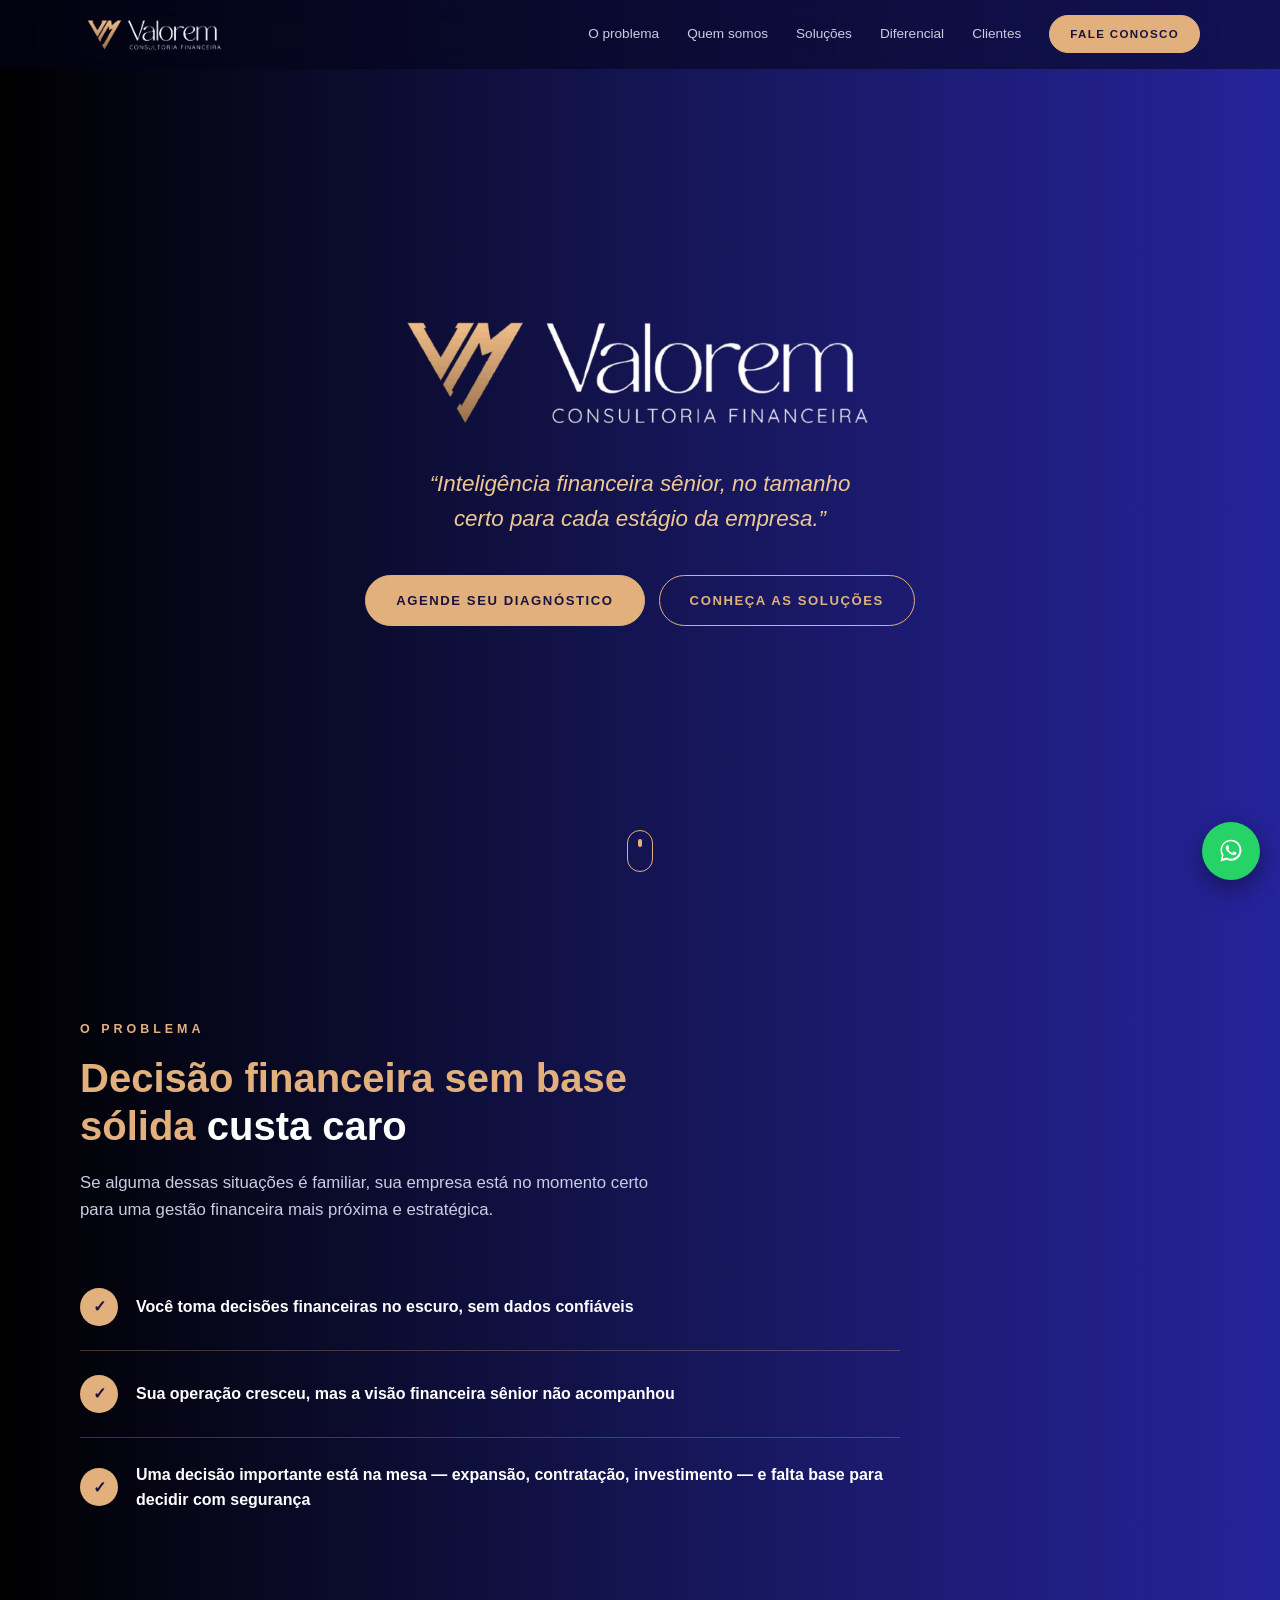
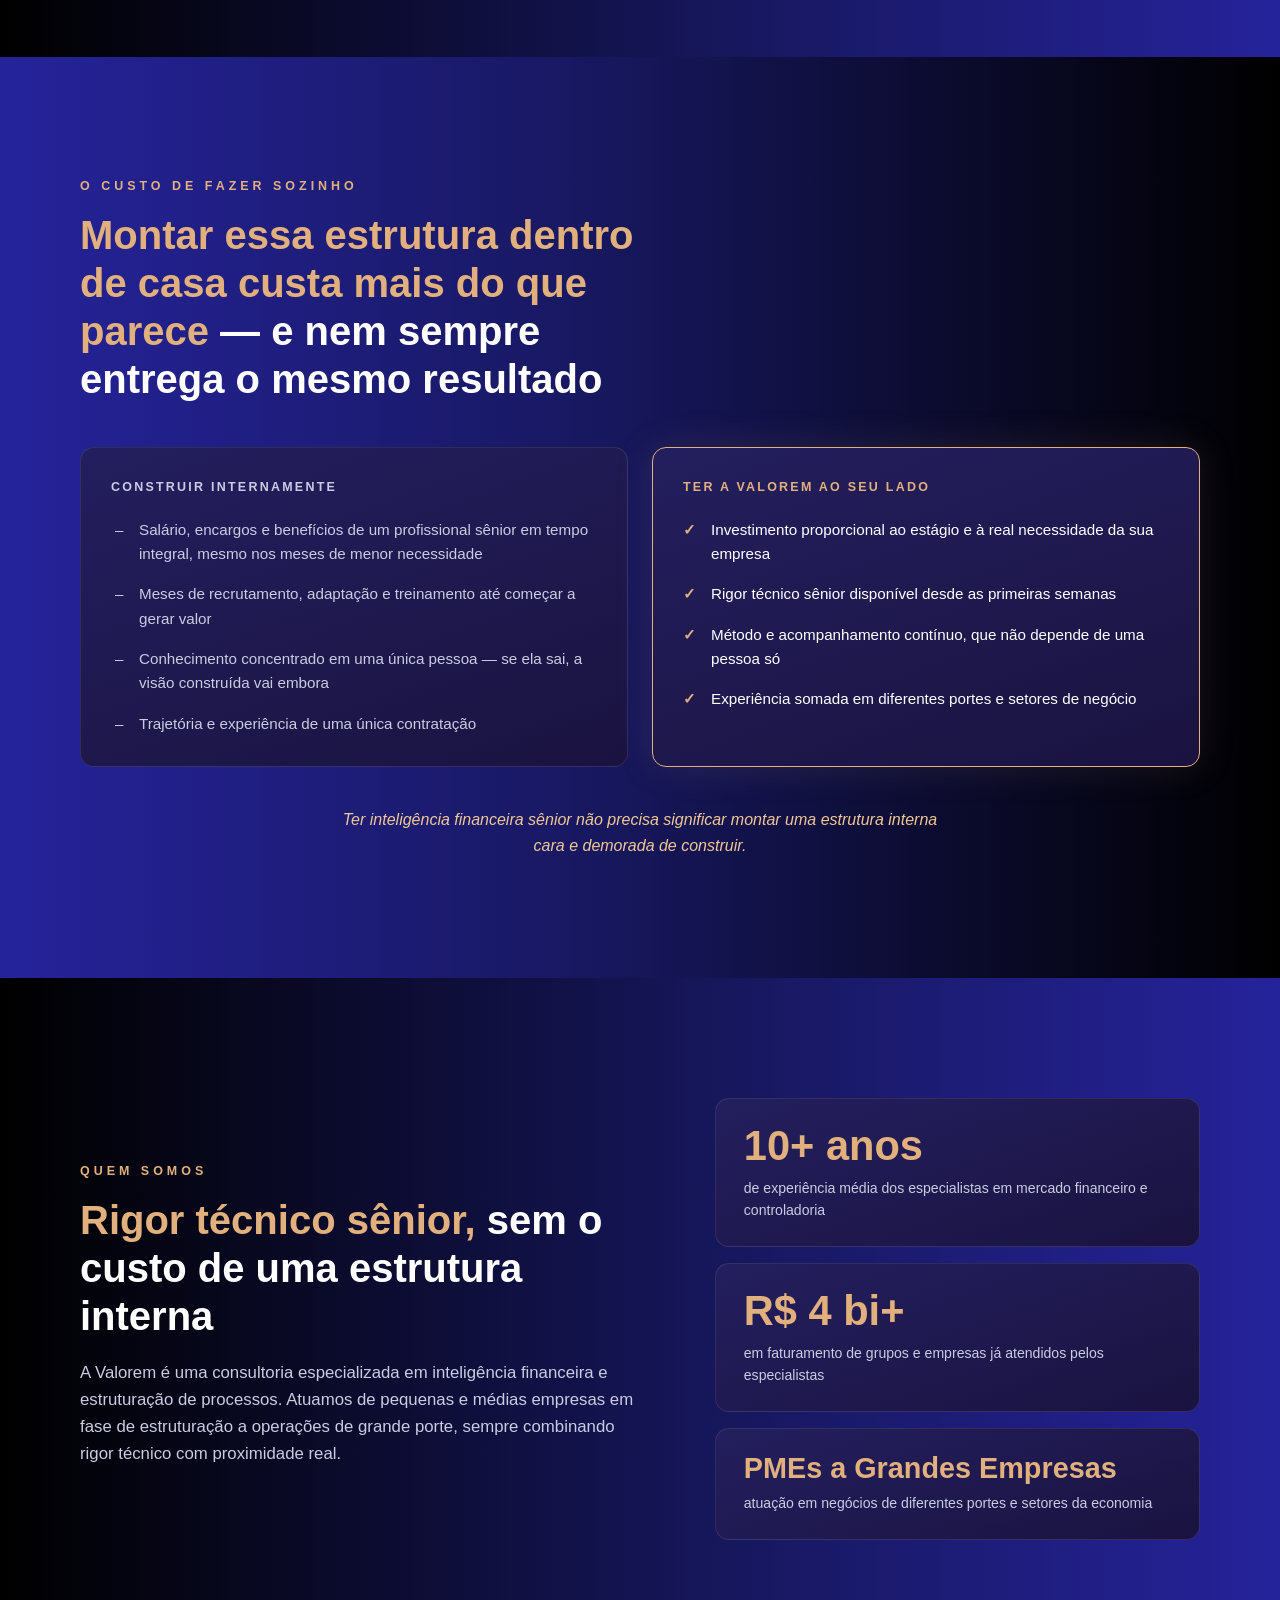
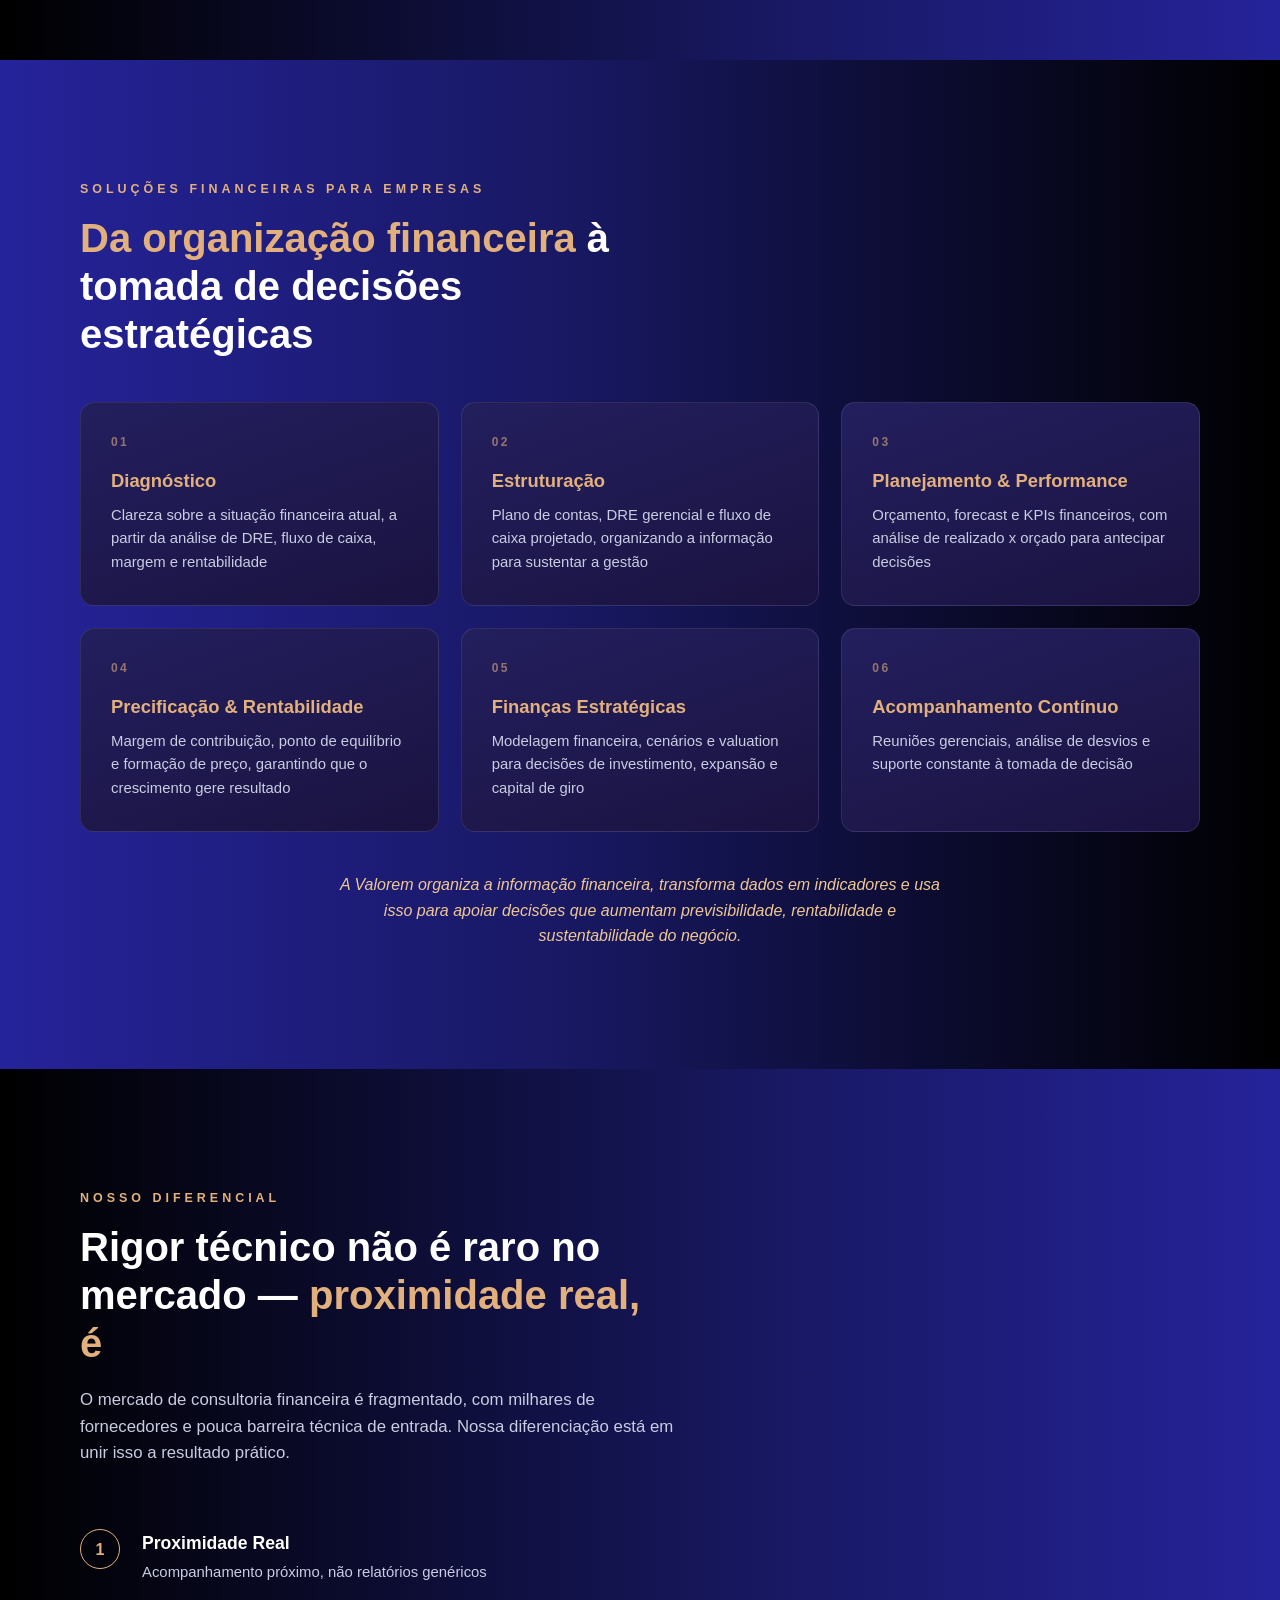
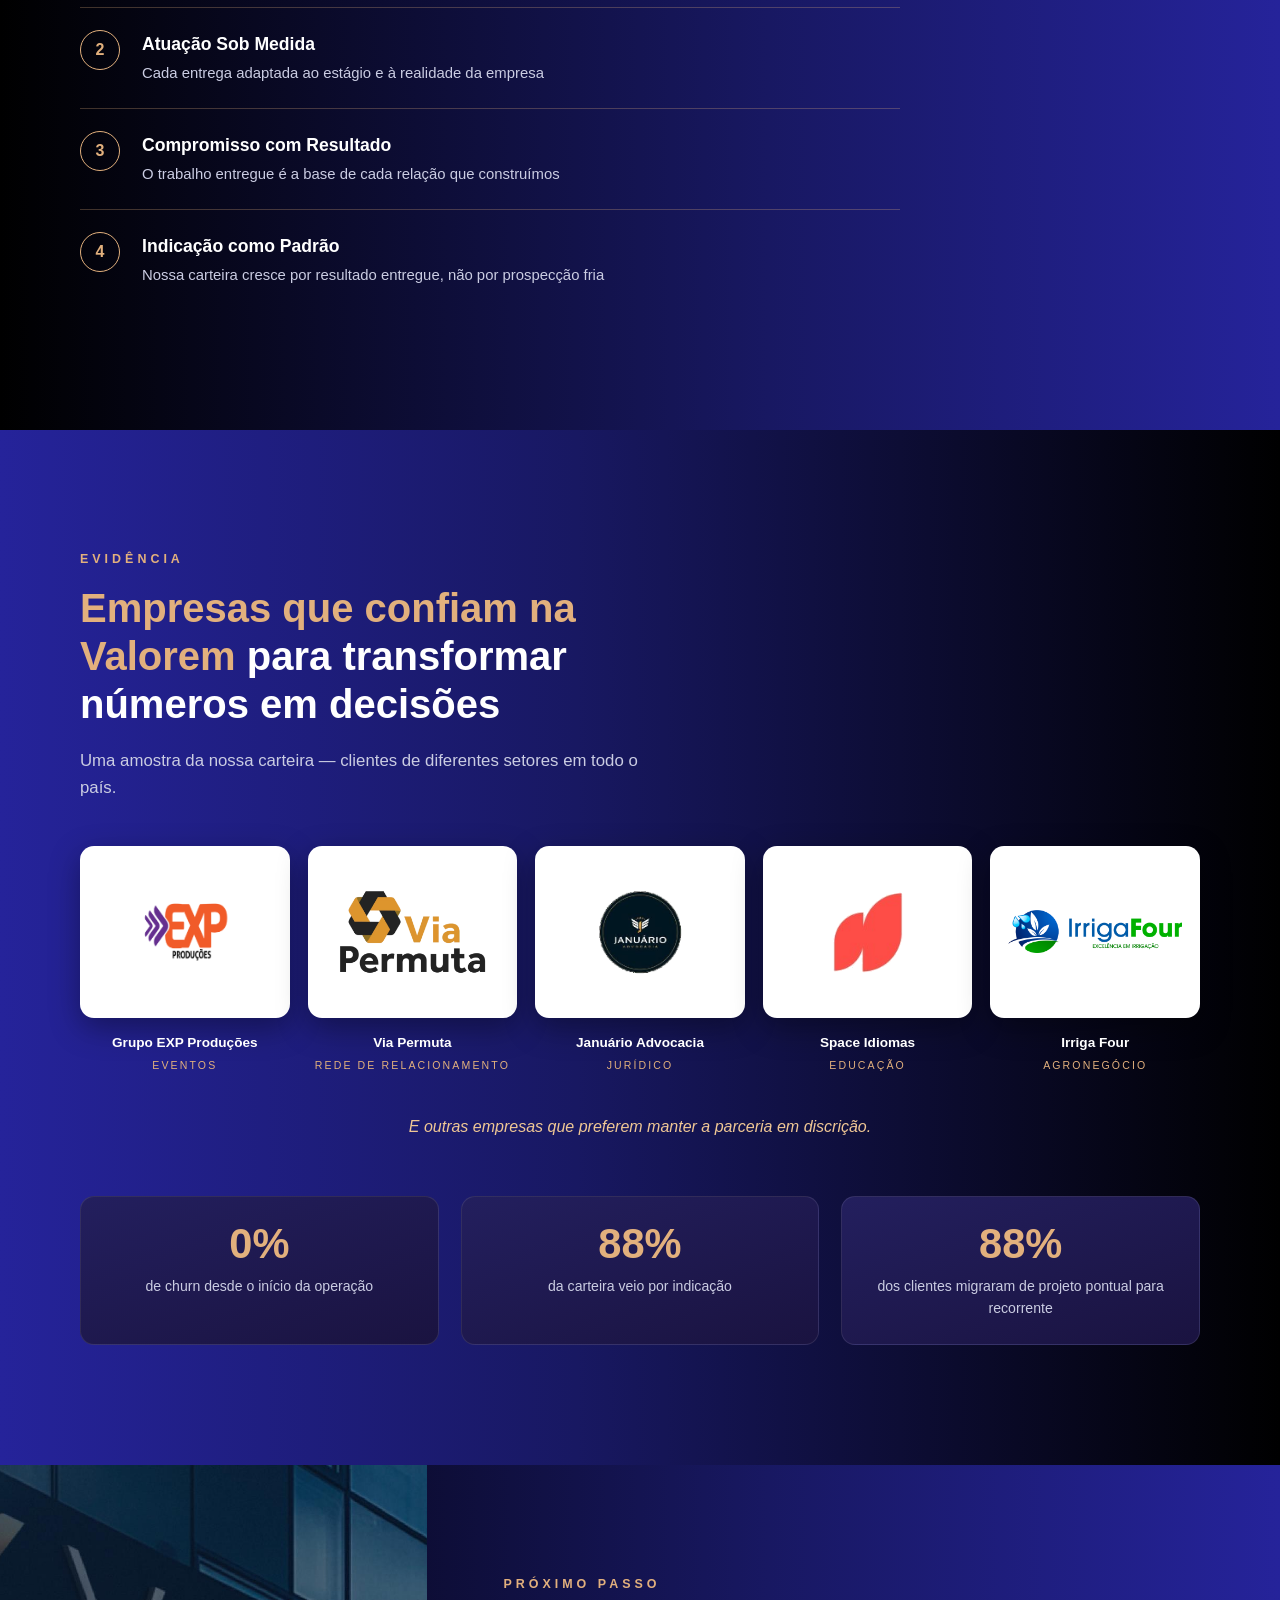
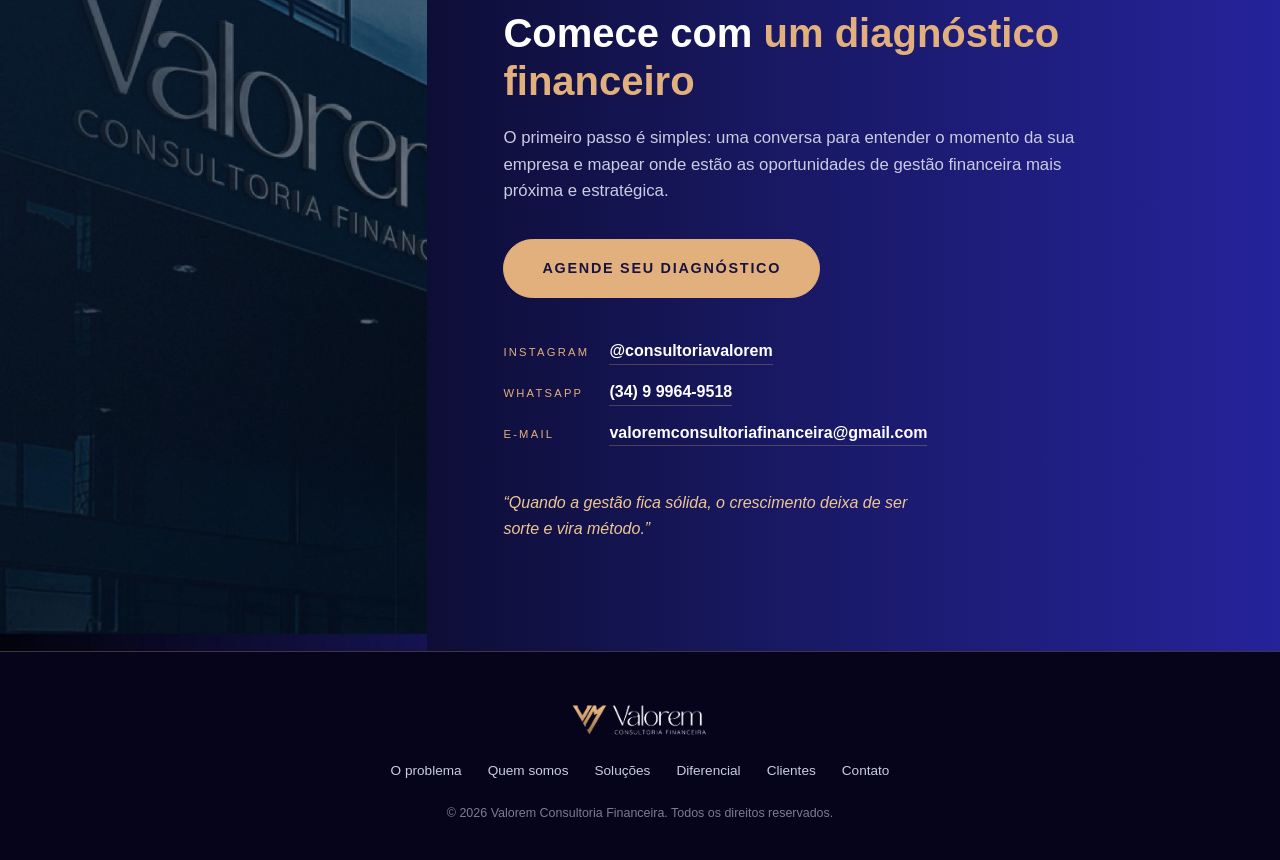
==== index.html @ 628bce03 "Add files via upload" ====
<!DOCTYPE html>
<html lang="pt-BR">
<head>
  <meta charset="UTF-8">
  <meta name="viewport" content="width=device-width, initial-scale=1">
  <title>Valorem Consultoria Financeira</title>
  <meta name="description" content="Inteligência financeira sênior, no tamanho certo para cada estágio da empresa. Consultoria financeira para pequenas, médias e grandes empresas.">
  <meta name="theme-color" content="#0b0a2e">
  <meta property="og:title" content="Valorem Consultoria Financeira">
  <meta property="og:description" content="Inteligência financeira sênior, no tamanho certo para cada estágio da empresa.">
  <meta property="og:type" content="website">
  <link rel="icon" type="image/png" href="img/simbolo-vm.png">
  <link rel="stylesheet" href="css/style.css">
</head>
<body>

<!-- ============ CABEÇALHO ============ -->
<header class="header" id="topo">
  <div class="container header__inner">
    <a href="#topo" class="header__logo" aria-label="Valorem Consultoria Financeira - início">
      <img src="img/logo-valorem.png" alt="Valorem Consultoria Financeira" width="160" height="41">
    </a>
    <nav class="nav" id="menu" aria-label="Menu principal">
      <a href="#problema">O problema</a>
      <a href="#quem-somos">Quem somos</a>
      <a href="#solucoes">Soluções</a>
      <a href="#diferencial">Diferencial</a>
      <a href="#clientes">Clientes</a>
      <a href="#contato" class="nav__cta btn btn--small" data-whatsapp>Fale conosco</a>
    </nav>
    <button class="menu-toggle" id="menu-toggle" aria-label="Abrir menu" aria-expanded="false" aria-controls="menu">
      <span></span><span></span><span></span>
    </button>
  </div>
</header>

<main>

<!-- ============ 1. HERO ============ -->
<section class="hero">
  <div class="container hero__inner">
    <img class="hero__logo reveal" src="img/logo-valorem.png" alt="Valorem Consultoria Financeira" width="520" height="132">
    <p class="hero__quote reveal">“Inteligência financeira sênior, no tamanho certo para cada estágio da empresa.”</p>
    <div class="hero__actions reveal">
      <a href="#contato" class="btn" data-whatsapp>Agende seu diagnóstico</a>
      <a href="#solucoes" class="btn btn--ghost">Conheça as soluções</a>
    </div>
  </div>
  <a href="#problema" class="hero__scroll" aria-label="Rolar para baixo"><span></span></a>
</section>

<!-- ============ 2. O PROBLEMA ============ -->
<section class="section" id="problema">
  <div class="container">
    <p class="eyebrow reveal">O problema</p>
    <h2 class="reveal"><em>Decisão financeira sem base sólida</em> custa caro</h2>
    <p class="lead reveal">Se alguma dessas situações é familiar, sua empresa está no momento certo para uma gestão financeira mais próxima e estratégica.</p>

    <ul class="checklist">
      <li class="reveal"><span class="check" aria-hidden="true">✓</span><strong>Você toma decisões financeiras no escuro, sem dados confiáveis</strong></li>
      <li class="reveal"><span class="check" aria-hidden="true">✓</span><strong>Sua operação cresceu, mas a visão financeira sênior não acompanhou</strong></li>
      <li class="reveal"><span class="check" aria-hidden="true">✓</span><strong>Uma decisão importante está na mesa — expansão, contratação, investimento — e falta base para decidir com segurança</strong></li>
    </ul>
  </div>
</section>

<!-- ============ 3. O CUSTO DE FAZER SOZINHO ============ -->
<section class="section section--alt" id="custo">
  <div class="container">
    <p class="eyebrow reveal">O custo de fazer sozinho</p>
    <h2 class="reveal"><em>Montar essa estrutura dentro de casa custa mais do que parece</em> — e nem sempre entrega o mesmo resultado</h2>

    <div class="compare">
      <article class="card reveal">
        <h3 class="card__label">Construir internamente</h3>
        <ul class="list list--dash">
          <li>Salário, encargos e benefícios de um profissional sênior em tempo integral, mesmo nos meses de menor necessidade</li>
          <li>Meses de recrutamento, adaptação e treinamento até começar a gerar valor</li>
          <li>Conhecimento concentrado em uma única pessoa — se ela sai, a visão construída vai embora</li>
          <li>Trajetória e experiência de uma única contratação</li>
        </ul>
      </article>
      <article class="card card--highlight reveal">
        <h3 class="card__label card__label--gold">Ter a Valorem ao seu lado</h3>
        <ul class="list list--check">
          <li>Investimento proporcional ao estágio e à real necessidade da sua empresa</li>
          <li>Rigor técnico sênior disponível desde as primeiras semanas</li>
          <li>Método e acompanhamento contínuo, que não depende de uma pessoa só</li>
          <li>Experiência somada em diferentes portes e setores de negócio</li>
        </ul>
      </article>
    </div>
    <p class="closing reveal">Ter inteligência financeira sênior não precisa significar montar uma estrutura interna cara e demorada de construir.</p>
  </div>
</section>

<!-- ============ 4. QUEM SOMOS ============ -->
<section class="section" id="quem-somos">
  <div class="container about">
    <div class="about__text">
      <p class="eyebrow reveal">Quem somos</p>
      <h2 class="reveal"><em>Rigor técnico sênior,</em> sem o custo de uma estrutura interna</h2>
      <p class="lead reveal">A Valorem é uma consultoria especializada em inteligência financeira e estruturação de processos. Atuamos de pequenas e médias empresas em fase de estruturação a operações de grande porte, sempre combinando rigor técnico com proximidade real.</p>
    </div>
    <div class="about__stats">
      <div class="stat reveal">
        <span class="stat__value"><span data-count="10" data-suffix="+ anos">10+ anos</span></span>
        <p>de experiência média dos especialistas em mercado financeiro e controladoria</p>
      </div>
      <div class="stat reveal">
        <span class="stat__value"><span data-count="4" data-prefix="R$ " data-suffix=" bi+">R$ 4 bi+</span></span>
        <p>em faturamento de grupos e empresas já atendidos pelos especialistas</p>
      </div>
      <div class="stat reveal">
        <span class="stat__value stat__value--text">PMEs a Grandes Empresas</span>
        <p>atuação em negócios de diferentes portes e setores da economia</p>
      </div>
    </div>
  </div>
</section>

<!-- ============ 5. SOLUÇÕES ============ -->
<section class="section section--alt" id="solucoes">
  <div class="container">
    <p class="eyebrow reveal">Soluções financeiras para empresas</p>
    <h2 class="reveal"><em>Da organização financeira</em> à tomada de decisões estratégicas</h2>

    <div class="grid grid--3">
      <article class="card card--service reveal">
        <span class="card__num">01</span>
        <h3>Diagnóstico</h3>
        <p>Clareza sobre a situação financeira atual, a partir da análise de DRE, fluxo de caixa, margem e rentabilidade</p>
      </article>
      <article class="card card--service reveal">
        <span class="card__num">02</span>
        <h3>Estruturação</h3>
        <p>Plano de contas, DRE gerencial e fluxo de caixa projetado, organizando a informação para sustentar a gestão</p>
      </article>
      <article class="card card--service reveal">
        <span class="card__num">03</span>
        <h3>Planejamento &amp; Performance</h3>
        <p>Orçamento, forecast e KPIs financeiros, com análise de realizado x orçado para antecipar decisões</p>
      </article>
      <article class="card card--service reveal">
        <span class="card__num">04</span>
        <h3>Precificação &amp; Rentabilidade</h3>
        <p>Margem de contribuição, ponto de equilíbrio e formação de preço, garantindo que o crescimento gere resultado</p>
      </article>
      <article class="card card--service reveal">
        <span class="card__num">05</span>
        <h3>Finanças Estratégicas</h3>
        <p>Modelagem financeira, cenários e valuation para decisões de investimento, expansão e capital de giro</p>
      </article>
      <article class="card card--service reveal">
        <span class="card__num">06</span>
        <h3>Acompanhamento Contínuo</h3>
        <p>Reuniões gerenciais, análise de desvios e suporte constante à tomada de decisão</p>
      </article>
    </div>
    <p class="closing reveal">A Valorem organiza a informação financeira, transforma dados em indicadores e usa isso para apoiar decisões que aumentam previsibilidade, rentabilidade e sustentabilidade do negócio.</p>
  </div>
</section>

<!-- ============ 6. DIFERENCIAL ============ -->
<section class="section" id="diferencial">
  <div class="container">
    <p class="eyebrow reveal">Nosso diferencial</p>
    <h2 class="reveal">Rigor técnico não é raro no mercado — <em>proximidade real, é</em></h2>
    <p class="lead reveal">O mercado de consultoria financeira é fragmentado, com milhares de fornecedores e pouca barreira técnica de entrada. Nossa diferenciação está em unir isso a resultado prático.</p>

    <ol class="steps">
      <li class="reveal"><span class="steps__n">1</span><div><h3>Proximidade Real</h3><p>Acompanhamento próximo, não relatórios genéricos</p></div></li>
      <li class="reveal"><span class="steps__n">2</span><div><h3>Atuação Sob Medida</h3><p>Cada entrega adaptada ao estágio e à realidade da empresa</p></div></li>
      <li class="reveal"><span class="steps__n">3</span><div><h3>Compromisso com Resultado</h3><p>O trabalho entregue é a base de cada relação que construímos</p></div></li>
      <li class="reveal"><span class="steps__n">4</span><div><h3>Indicação como Padrão</h3><p>Nossa carteira cresce por resultado entregue, não por prospecção fria</p></div></li>
    </ol>
  </div>
</section>

<!-- ============ 7. EVIDÊNCIA / CLIENTES ============ -->
<section class="section section--alt" id="clientes">
  <div class="container">
    <p class="eyebrow reveal">Evidência</p>
    <h2 class="reveal"><em>Empresas que confiam na Valorem</em> para transformar números em decisões</h2>
    <p class="lead reveal">Uma amostra da nossa carteira — clientes de diferentes setores em todo o país.</p>

    <div class="clients">
      <figure class="client reveal">
        <div class="client__logo"><img src="img/cliente-exp.png" alt="Logo Grupo EXP Produções"></div>
        <figcaption><strong>Grupo EXP Produções</strong><span>Eventos</span></figcaption>
      </figure>
      <figure class="client reveal">
        <div class="client__logo"><img src="img/cliente-viapermuta.png" alt="Logo Via Permuta"></div>
        <figcaption><strong>Via Permuta</strong><span>Rede de relacionamento</span></figcaption>
      </figure>
      <figure class="client reveal">
        <div class="client__logo"><img src="img/cliente-januario.png" alt="Logo Januário Advocacia"></div>
        <figcaption><strong>Januário Advocacia</strong><span>Jurídico</span></figcaption>
      </figure>
      <figure class="client reveal">
        <div class="client__logo"><img src="img/cliente-space.png" alt="Logo Space Idiomas"></div>
        <figcaption><strong>Space Idiomas</strong><span>Educação</span></figcaption>
      </figure>
      <figure class="client reveal">
        <div class="client__logo"><img src="img/cliente-irrigafour.png" alt="Logo Irriga Four"></div>
        <figcaption><strong>Irriga Four</strong><span>Agronegócio</span></figcaption>
      </figure>
    </div>
    <p class="closing reveal">E outras empresas que preferem manter a parceria em discrição.</p>

    <div class="grid grid--3 numbers">
      <div class="stat stat--center reveal">
        <span class="stat__value"><span data-count="0" data-suffix="%">0%</span></span>
        <p>de churn desde o início da operação</p>
      </div>
      <div class="stat stat--center reveal">
        <span class="stat__value"><span data-count="100" data-suffix="%">100%</span></span>
        <p>da carteira veio por indicação</p>
      </div>
      <div class="stat stat--center reveal">
        <span class="stat__value"><span data-count="100" data-suffix="%">100%</span></span>
        <p>dos clientes migraram de projeto pontual para recorrente</p>
      </div>
    </div>
  </div>
</section>

<!-- ============ 8. PRÓXIMO PASSO / CONTATO ============ -->
<section class="cta" id="contato">
  <div class="cta__photo" role="img" aria-label="Fachada com o letreiro da Valorem Consultoria Financeira"></div>
  <div class="cta__content">
    <p class="eyebrow reveal">Próximo passo</p>
    <h2 class="reveal">Comece com <em>um diagnóstico financeiro</em></h2>
    <p class="lead reveal">O primeiro passo é simples: uma conversa para entender o momento da sua empresa e mapear onde estão as oportunidades de gestão financeira mais próxima e estratégica.</p>
    <a href="#" class="btn btn--big reveal" data-whatsapp>Agende seu diagnóstico</a>

    <ul class="contact reveal">
      <li><span>Instagram</span><a href="https://instagram.com/consultoriavalorem" target="_blank" rel="noopener">@consultoriavalorem</a></li>
      <li><span>WhatsApp</span><a href="#" data-whatsapp>(34) 9 9964-9518</a></li>
      <li><span>E-mail</span><a href="mailto:valoremconsultoriafinanceira@gmail.com">valoremconsultoriafinanceira@gmail.com</a></li>
    </ul>
    <blockquote class="cta__quote reveal">“Quando a gestão fica sólida, o crescimento deixa de ser sorte e vira método.”</blockquote>
  </div>
</section>

</main>

<!-- ============ RODAPÉ ============ -->
<footer class="footer">
  <div class="container footer__inner">
    <img src="img/logo-valorem.png" alt="Valorem Consultoria Financeira" width="150" height="38">
    <nav class="footer__nav" aria-label="Rodapé">
      <a href="#problema">O problema</a>
      <a href="#quem-somos">Quem somos</a>
      <a href="#solucoes">Soluções</a>
      <a href="#diferencial">Diferencial</a>
      <a href="#clientes">Clientes</a>
      <a href="#contato">Contato</a>
    </nav>
    <p class="footer__copy">© <span id="ano">2026</span> Valorem Consultoria Financeira. Todos os direitos reservados.</p>
  </div>
</footer>

<!-- Botão flutuante do WhatsApp -->
<a href="#" class="whats" data-whatsapp aria-label="Falar pelo WhatsApp">
  <svg viewBox="0 0 32 32" width="28" height="28" aria-hidden="true"><path fill="currentColor" d="M16.04 3C9.4 3 4 8.4 4 15.03c0 2.12.56 4.19 1.62 6.01L4 28l7.1-1.86a12 12 0 0 0 4.94 1.06h.01C22.68 27.2 28 21.8 28 15.17 28 8.4 22.68 3 16.04 3Zm0 21.95h-.01a9.9 9.9 0 0 1-5.04-1.38l-.36-.21-4.21 1.1 1.12-4.1-.24-.38a9.9 9.9 0 0 1-1.52-5.25c0-5.47 4.46-9.92 9.95-9.92 5.48 0 9.94 4.45 9.94 9.92 0 5.47-4.46 9.92-9.93 9.92Zm5.44-7.43c-.3-.15-1.76-.87-2.03-.97-.27-.1-.47-.15-.67.15-.2.3-.77.97-.94 1.17-.17.2-.35.22-.65.07-.3-.15-1.26-.46-2.4-1.48-.89-.79-1.49-1.76-1.66-2.06-.17-.3-.02-.46.13-.6.13-.14.3-.35.45-.52.15-.18.2-.3.3-.5.1-.2.05-.37-.02-.52-.08-.15-.67-1.62-.92-2.22-.24-.58-.49-.5-.67-.51h-.57c-.2 0-.52.07-.8.37-.27.3-1.04 1.02-1.04 2.48s1.07 2.88 1.22 3.08c.15.2 2.1 3.2 5.08 4.49.71.3 1.26.49 1.7.63.71.23 1.36.2 1.87.12.57-.08 1.76-.72 2-1.41.25-.7.25-1.29.17-1.41-.07-.13-.27-.2-.57-.35Z"/></svg>
</a>

<script src="js/script.js"></script>
</body>
</html>
---- css/style.css ----
/* ==========================================================
   VALOREM CONSULTORIA FINANCEIRA
   Estilo extraído da apresentação comercial
   ========================================================== */

/* 1) VARIÁVEIS: para mudar cores e fontes, edite só aqui */
:root {
  --gold: #e2b07d;
  --gold-light: #efc795;
  --text: #ffffff;
  --muted: #cacce2;
  --card: #231f5e;
  --card-dark: #1a1340;
  --line: rgba(226, 176, 125, 0.28);
  --bg-black: #000000;
  --bg-mid: #181862;
  --bg-blue: #302dc2;
  --font: Arial, "Helvetica Neue", Helvetica, sans-serif;
  --radius: 14px;
  --max: 1120px;
}

/* 2) BASE */
*, *::before, *::after { box-sizing: border-box; }
html { scroll-behavior: smooth; scroll-padding-top: 76px; }
body {
  margin: 0;
  font-family: var(--font);
  color: var(--text);
  background: #05041a;
  line-height: 1.6;
  -webkit-font-smoothing: antialiased;
}
img { max-width: 100%; height: auto; display: block; }
a { color: inherit; }
.container { width: min(var(--max), 100% - 40px); margin-inline: auto; }

/* 3) TIPOGRAFIA */
h2 {
  font-size: clamp(1.7rem, 3.4vw, 2.5rem);
  line-height: 1.2;
  margin: 0 0 20px;
  font-weight: 700;
  max-width: 26ch;
}
h2 em { font-style: normal; color: var(--gold); }
h3 { margin: 0 0 8px; font-size: 1.1rem; }
.eyebrow {
  margin: 0 0 14px;
  color: var(--gold);
  font-size: 0.78rem;
  font-weight: 700;
  letter-spacing: 0.32em;
  text-transform: uppercase;
}
.lead { color: var(--muted); font-size: 1.05rem; max-width: 64ch; margin: 0 0 8px; }
.closing {
  margin: 40px auto 0;
  max-width: 70ch;
  text-align: center;
  font-style: italic;
  color: var(--gold-light);
}

/* 4) BOTÕES */
.btn {
  display: inline-block;
  padding: 14px 30px;
  border-radius: 999px;
  background: var(--gold);
  color: #1a1340;
  font-weight: 700;
  font-size: 0.82rem;
  letter-spacing: 0.12em;
  text-transform: uppercase;
  text-decoration: none;
  border: 1.5px solid var(--gold);
  transition: transform 0.2s, background 0.2s, box-shadow 0.2s;
}
.btn:hover { background: var(--gold-light); transform: translateY(-2px); box-shadow: 0 10px 28px rgba(226, 176, 125, 0.28); }
.btn--ghost { background: transparent; color: var(--gold); }
.btn--ghost:hover { background: rgba(226, 176, 125, 0.12); box-shadow: none; }
.btn--small { padding: 9px 20px; font-size: 0.72rem; }
.btn--big { padding: 17px 38px; font-size: 0.9rem; }

/* 5) CABEÇALHO */
.header {
  position: fixed; inset: 0 0 auto 0; z-index: 50;
  background: rgba(5, 4, 26, 0.55);
  backdrop-filter: blur(12px);
  -webkit-backdrop-filter: blur(12px);
  border-bottom: 1px solid transparent;
  transition: background 0.3s, border-color 0.3s;
}
.header.is-scrolled { background: rgba(5, 4, 26, 0.92); border-color: var(--line); }
.header__inner { display: flex; align-items: center; justify-content: space-between; height: 68px; }
.header__logo img { height: 38px; width: auto; }
.nav { display: flex; align-items: center; gap: 28px; }
.nav a:not(.btn) { text-decoration: none; font-size: 0.85rem; color: var(--muted); transition: color 0.2s; }
.nav a:not(.btn):hover { color: var(--gold); }

.menu-toggle { display: none; background: none; border: 0; width: 44px; height: 44px; cursor: pointer; padding: 10px; }
.menu-toggle span { display: block; height: 2px; background: var(--gold); margin: 6px 0; transition: transform 0.3s, opacity 0.3s; }
.menu-toggle[aria-expanded="true"] span:nth-child(1) { transform: translateY(8px) rotate(45deg); }
.menu-toggle[aria-expanded="true"] span:nth-child(2) { opacity: 0; }
.menu-toggle[aria-expanded="true"] span:nth-child(3) { transform: translateY(-8px) rotate(-45deg); }

/* 6) SEÇÕES (fundo em degradê igual ao dos slides) */
.section {
  padding: clamp(72px, 10vw, 120px) 0;
  background: linear-gradient(90deg, var(--bg-black) 0%, var(--bg-mid) 60%, #25239a 100%);
}
.section--alt {
  background: linear-gradient(270deg, var(--bg-black) 0%, var(--bg-mid) 55%, #25239a 100%);
}

/* HERO */
.hero {
  position: relative;
  min-height: 100svh;
  display: grid;
  place-items: center;
  text-align: center;
  padding: 110px 0 80px;
  background: linear-gradient(90deg, var(--bg-black) 0%, var(--bg-mid) 60%, #25239a 100%);
}
.hero__inner { display: flex; flex-direction: column; align-items: center; gap: 30px; }
.hero__logo { width: min(520px, 82vw); height: auto; }
.hero__quote {
  margin: 0;
  max-width: 34ch;
  font-style: italic;
  color: var(--gold-light);
  font-size: clamp(1.05rem, 2.2vw, 1.4rem);
}
.hero__actions { display: flex; flex-wrap: wrap; gap: 14px; justify-content: center; margin-top: 8px; }
.hero__scroll {
  position: absolute; left: 50%; bottom: 28px; transform: translateX(-50%);
  width: 26px; height: 42px; border: 1.5px solid var(--gold); border-radius: 14px;
}
.hero__scroll span {
  position: absolute; left: 50%; top: 8px; width: 4px; height: 8px; margin-left: -2px;
  background: var(--gold); border-radius: 2px; animation: scroll 1.8s infinite;
}
@keyframes scroll { 0% { opacity: 1; transform: translateY(0); } 100% { opacity: 0; transform: translateY(14px); } }

/* LISTA DE PROBLEMAS */
.checklist { list-style: none; padding: 0; margin: 40px 0 0; max-width: 820px; }
.checklist li {
  display: flex; align-items: center; gap: 18px;
  padding: 24px 0;
  border-bottom: 1px solid var(--line);
}
.checklist li:last-child { border-bottom: 0; }
.check {
  flex: none; width: 38px; height: 38px; border-radius: 50%;
  display: grid; place-items: center;
  background: var(--gold); color: #1a1340; font-weight: 700;
}

/* CARTÕES */
.card {
  background: linear-gradient(160deg, var(--card) 0%, var(--card-dark) 100%);
  border: 1px solid rgba(202, 204, 226, 0.12);
  border-radius: var(--radius);
  padding: 30px;
}
.card--highlight { border: 1.5px solid var(--gold); box-shadow: 0 0 40px rgba(226, 176, 125, 0.12); }
.card__label { font-size: 0.78rem; letter-spacing: 0.18em; text-transform: uppercase; color: var(--muted); margin-bottom: 20px; }
.card__label--gold { color: var(--gold); }
.compare { display: grid; grid-template-columns: 1fr 1fr; gap: 24px; margin-top: 44px; }
.list { list-style: none; margin: 0; padding: 0; display: grid; gap: 16px; font-size: 0.95rem; color: var(--muted); }
.list li { position: relative; padding-left: 28px; }
.list--dash li::before { content: "–"; position: absolute; left: 4px; color: var(--muted); }
.list--check { color: var(--text); }
.list--check li::before { content: "✓"; position: absolute; left: 0; color: var(--gold); font-weight: 700; }

/* QUEM SOMOS */
.about { display: grid; grid-template-columns: 1.15fr 1fr; gap: clamp(32px, 6vw, 80px); align-items: center; }
.about__stats { display: grid; gap: 16px; }
.stat {
  background: linear-gradient(160deg, var(--card) 0%, var(--card-dark) 100%);
  border: 1px solid rgba(202, 204, 226, 0.12);
  border-radius: var(--radius);
  padding: 24px 28px;
}
.stat__value { display: block; font-size: clamp(1.9rem, 4vw, 2.6rem); font-weight: 700; color: var(--gold); line-height: 1.1; }
.stat__value--text { font-size: clamp(1.4rem, 2.6vw, 1.8rem); }
.stat p { margin: 8px 0 0; font-size: 0.88rem; color: var(--muted); }
.stat--center { text-align: center; }

/* SOLUÇÕES */
.grid { display: grid; gap: 22px; }
.grid--3 { grid-template-columns: repeat(3, 1fr); }
.card--service { margin: 0; transition: transform 0.25s, border-color 0.25s; }
.card--service:hover { transform: translateY(-6px); border-color: var(--gold); }
.card--service h3 { color: var(--gold); font-size: 1.15rem; }
.card--service p { margin: 0; color: var(--muted); font-size: 0.93rem; }
.card__num { display: block; margin-bottom: 14px; font-size: 0.75rem; letter-spacing: 0.2em; color: rgba(226, 176, 125, 0.6); font-weight: 700; }
#solucoes .grid { margin-top: 44px; }

/* DIFERENCIAL */
.steps { list-style: none; padding: 0; margin: 40px 0 0; max-width: 820px; }
.steps li { display: flex; gap: 22px; padding: 22px 0; border-bottom: 1px solid var(--line); }
.steps li:last-child { border-bottom: 0; }
.steps__n {
  flex: none; width: 40px; height: 40px; border-radius: 50%;
  border: 1.5px solid var(--gold); color: var(--gold);
  display: grid; place-items: center; font-weight: 700;
}
.steps h3 { margin-bottom: 4px; }
.steps p { margin: 0; color: var(--muted); font-size: 0.93rem; }

/* CLIENTES */
.clients { display: grid; grid-template-columns: repeat(5, 1fr); gap: 18px; margin-top: 44px; }
.client { margin: 0; text-align: center; }
.client__logo {
  background: #fff; border-radius: var(--radius);
  aspect-ratio: 1 / 0.82;
  display: grid; place-items: center; padding: 18px;
  box-shadow: 0 10px 30px rgba(0, 0, 0, 0.35);
}
.client__logo img { width: auto; height: auto; max-width: 100%; max-height: 92px; object-fit: contain; }
.client figcaption { margin-top: 14px; display: grid; gap: 4px; }
.client strong { font-size: 0.85rem; }
.client span { font-size: 0.66rem; letter-spacing: 0.2em; text-transform: uppercase; color: var(--gold); }
.numbers { margin-top: 56px; }

/* CONTATO / PRÓXIMO PASSO */
.cta {
  display: grid; grid-template-columns: minmax(260px, 0.8fr) 1.6fr;
  background: linear-gradient(90deg, var(--bg-black) 0%, var(--bg-mid) 60%, #25239a 100%);
}
.cta__photo { background: url("../img/predio-valorem.jpg") center / cover no-repeat; min-height: 360px; }
.cta__content { padding: clamp(60px, 9vw, 110px) clamp(24px, 6vw, 90px); }
.cta__content h2 { color: var(--text); }
.cta__content .btn { margin-top: 26px; }
.contact { list-style: none; padding: 0; margin: 40px 0 0; display: grid; gap: 14px; }
.contact li { display: flex; flex-wrap: wrap; gap: 4px 16px; align-items: baseline; }
.contact span { min-width: 90px; font-size: 0.7rem; letter-spacing: 0.2em; text-transform: uppercase; color: var(--gold); }
.contact a { font-weight: 700; text-decoration: none; border-bottom: 1px solid var(--line); word-break: break-all; }
.contact a:hover { color: var(--gold); border-color: var(--gold); }
.cta__quote { margin: 44px 0 0; padding: 0; color: var(--gold-light); font-style: italic; max-width: 46ch; }

/* RODAPÉ */
.footer { background: #05041a; border-top: 1px solid var(--line); padding: 48px 0 36px; }
.footer__inner { display: flex; flex-direction: column; align-items: center; gap: 22px; text-align: center; }
.footer__inner img { height: 38px; width: auto; }
.footer__nav { display: flex; flex-wrap: wrap; justify-content: center; gap: 12px 26px; }
.footer__nav a { text-decoration: none; font-size: 0.85rem; color: var(--muted); }
.footer__nav a:hover { color: var(--gold); }
.footer__copy { margin: 0; font-size: 0.78rem; color: rgba(202, 204, 226, 0.6); }

/* WHATSAPP FLUTUANTE */
.whats {
  position: fixed; right: 20px; bottom: 20px; z-index: 60;
  width: 58px; height: 58px; border-radius: 50%;
  display: grid; place-items: center;
  background: #25d366; color: #fff;
  box-shadow: 0 8px 24px rgba(0, 0, 0, 0.4);
  transition: transform 0.2s;
}
.whats:hover { transform: scale(1.08); }

/* ANIMAÇÃO DE ENTRADA */
.js .reveal { opacity: 0; transform: translateY(22px); transition: opacity 0.7s ease, transform 0.7s ease; }
.js .reveal.is-visible { opacity: 1; transform: none; }
@media (prefers-reduced-motion: reduce) {
  html { scroll-behavior: auto; }
  .js .reveal { opacity: 1; transform: none; transition: none; }
  .hero__scroll span { animation: none; }
}

/* 7) RESPONSIVO */
@media (max-width: 960px) {
  .grid--3 { grid-template-columns: repeat(2, 1fr); }
  .clients { grid-template-columns: repeat(3, 1fr); }
  .about { grid-template-columns: 1fr; }
  .cta { grid-template-columns: 1fr; }
  .cta__photo { min-height: 240px; }
}
@media (max-width: 820px) {
  .menu-toggle { display: block; }
  .nav {
    position: absolute; top: 68px; left: 0; right: 0;
    flex-direction: column; align-items: stretch; gap: 0;
    background: rgba(5, 4, 26, 0.97);
    border-bottom: 1px solid var(--line);
    max-height: 0; overflow: hidden; transition: max-height 0.35s ease;
  }
  .nav.is-open { max-height: 480px; }
  .nav a:not(.btn) { padding: 16px 20px; border-top: 1px solid rgba(255, 255, 255, 0.06); }
  .nav .btn { margin: 16px 20px 20px; text-align: center; }
}
@media (max-width: 640px) {
  .compare, .grid--3 { grid-template-columns: 1fr; }
  .clients { grid-template-columns: repeat(2, 1fr); }
  .client:last-child { grid-column: 1 / -1; max-width: 50%; justify-self: center; width: 100%; }
  .card { padding: 24px; }
  .hero__actions .btn { width: 100%; text-align: center; }
}
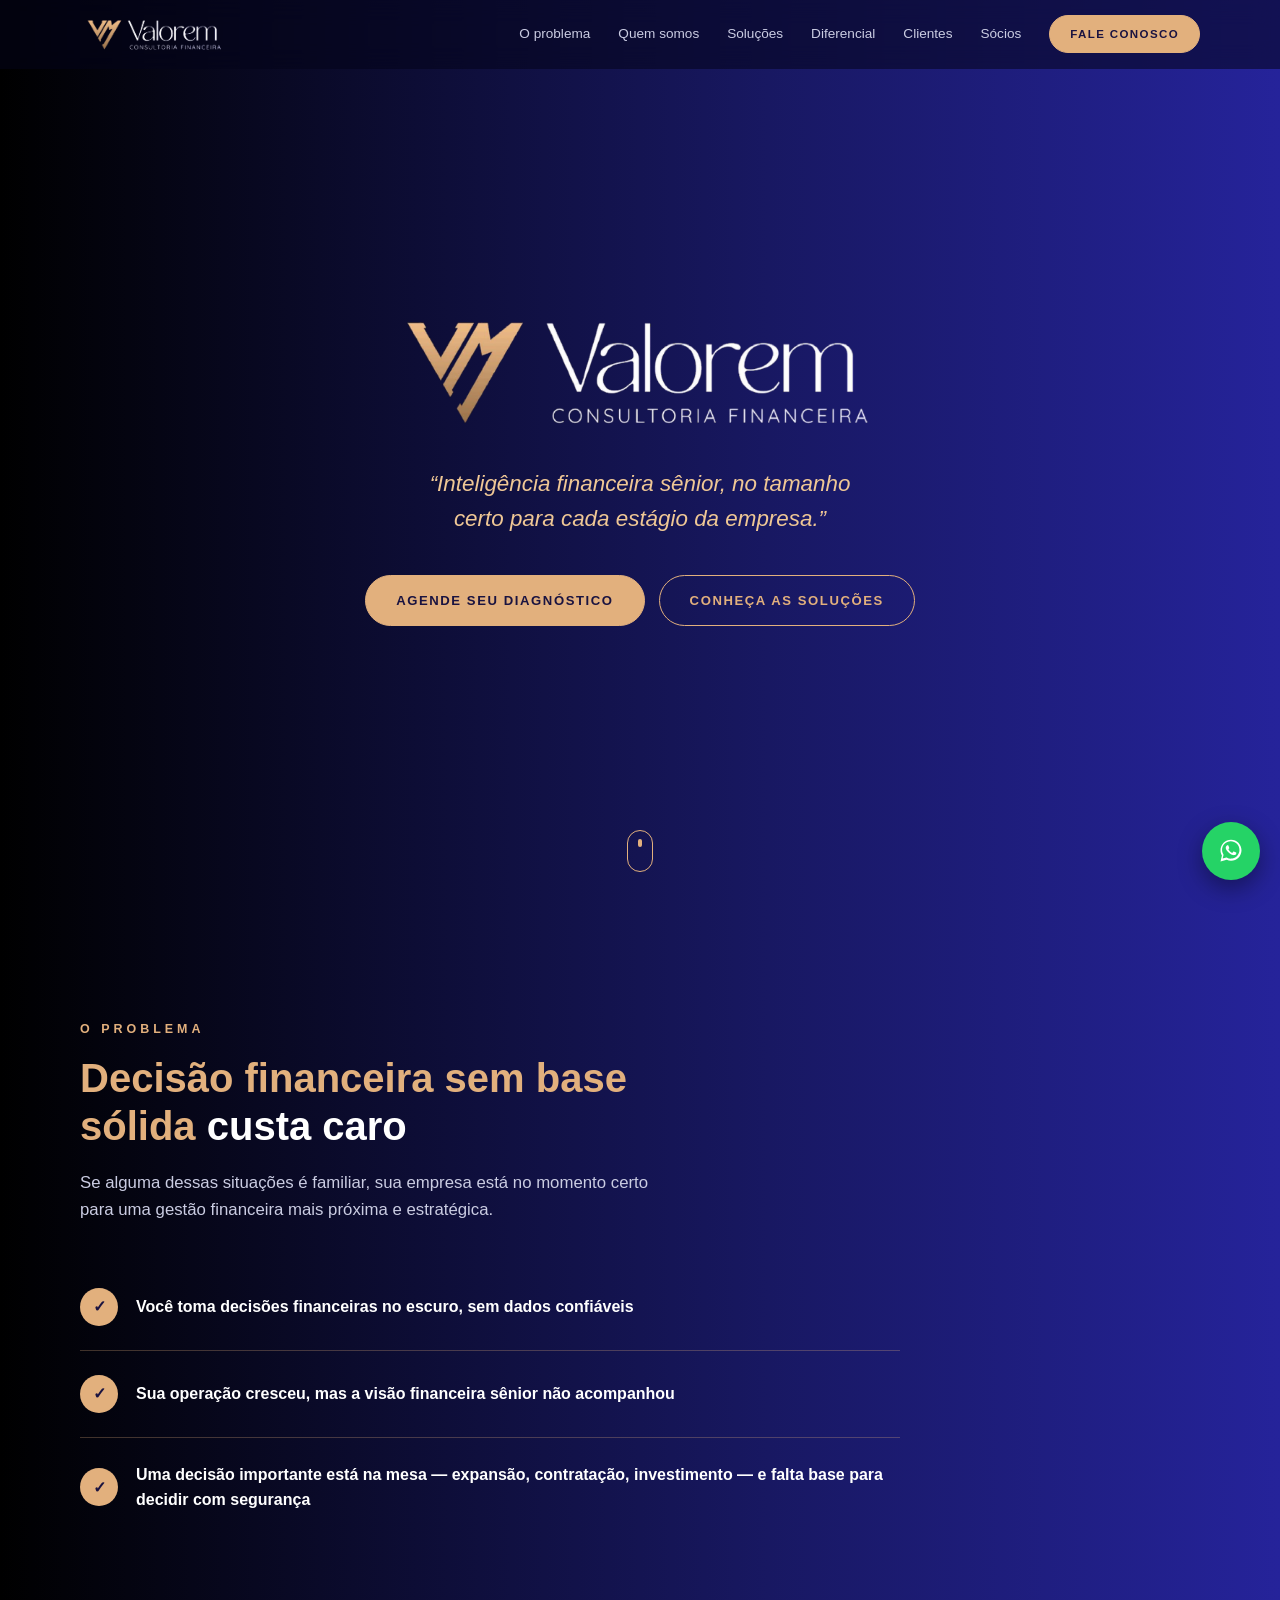
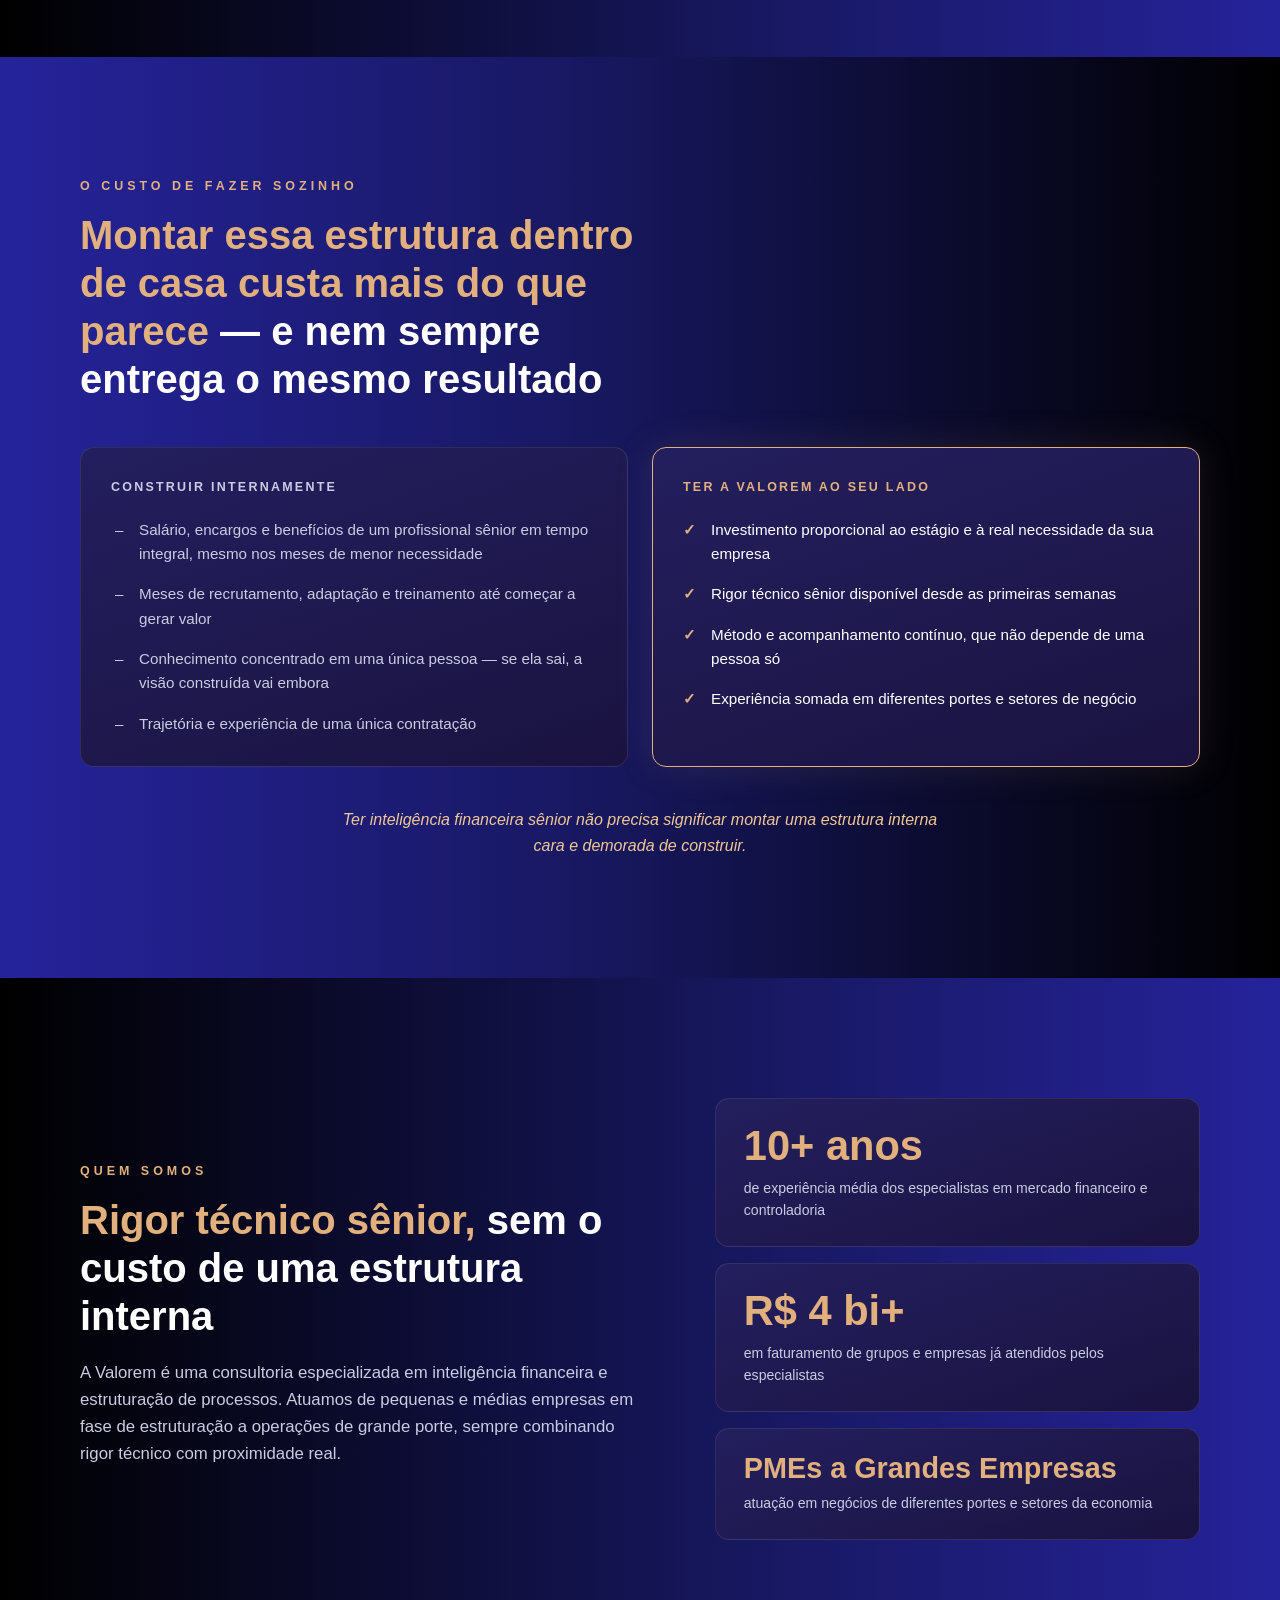
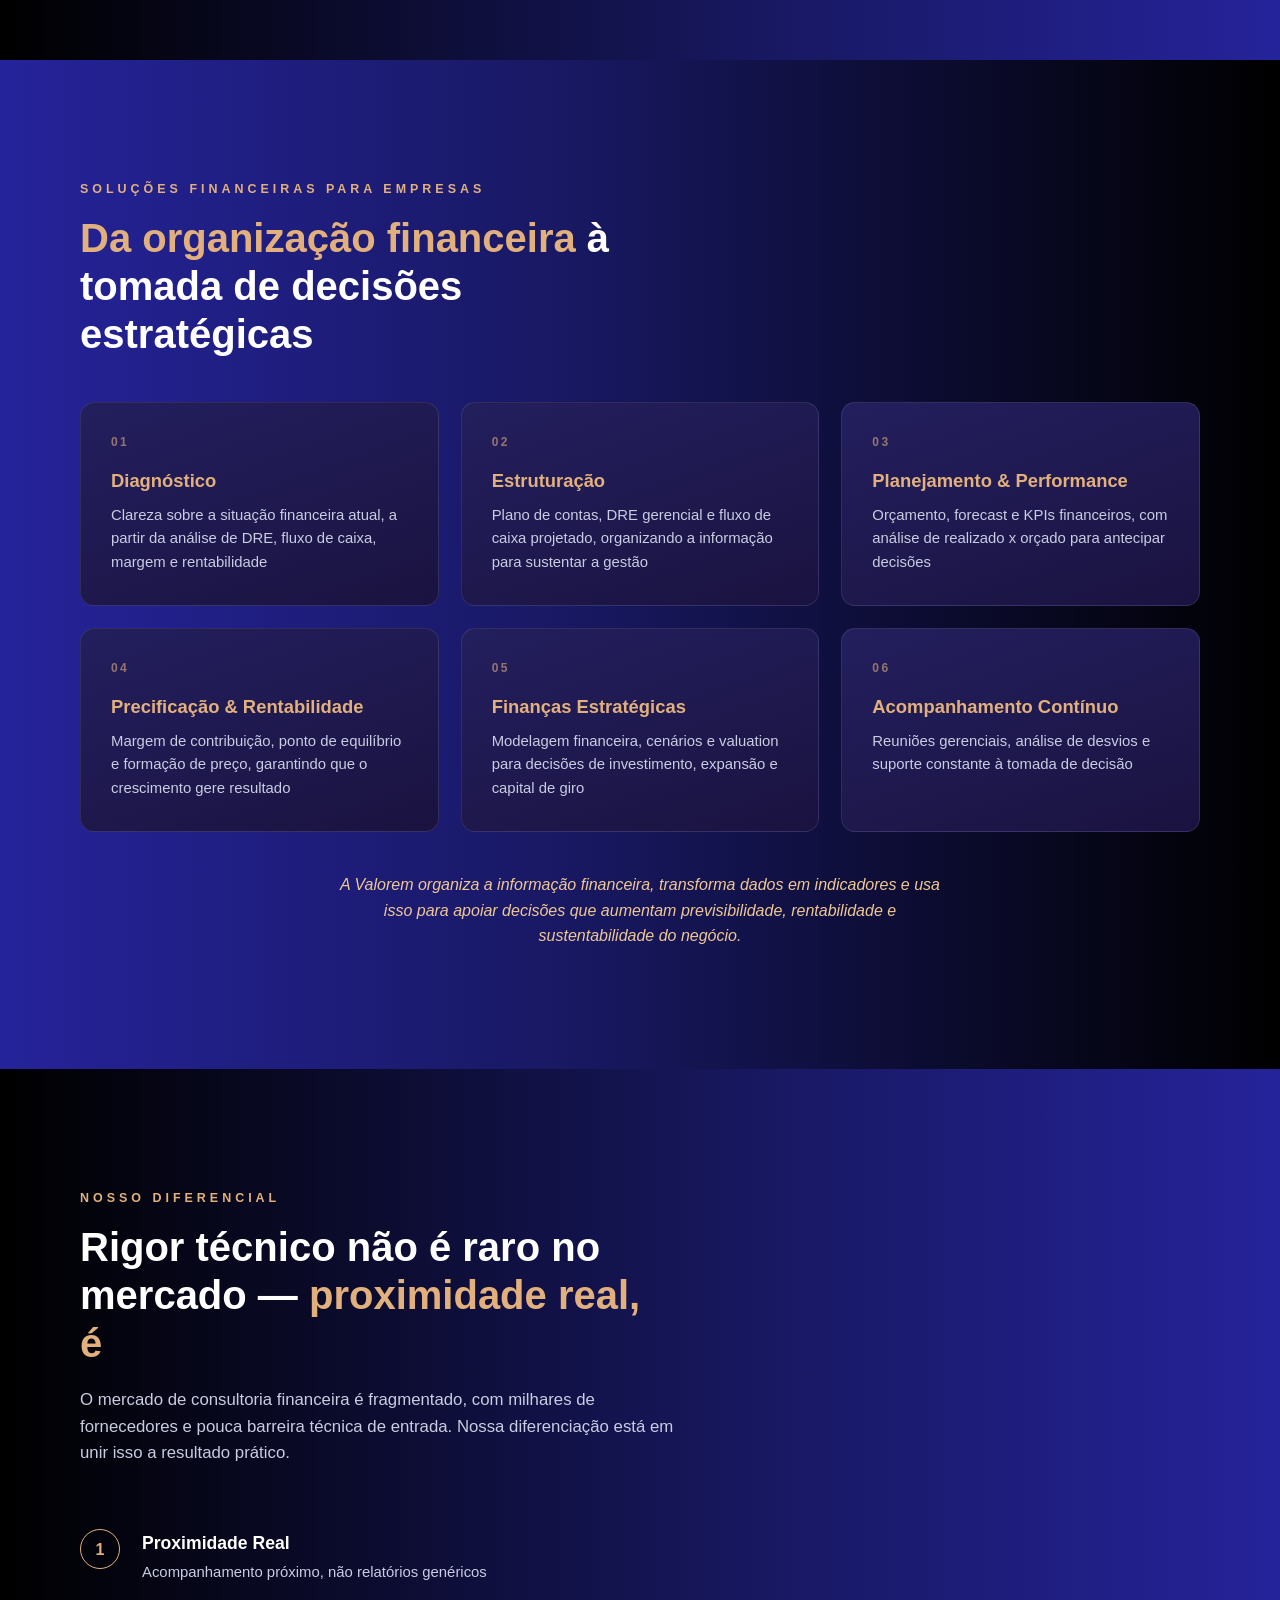
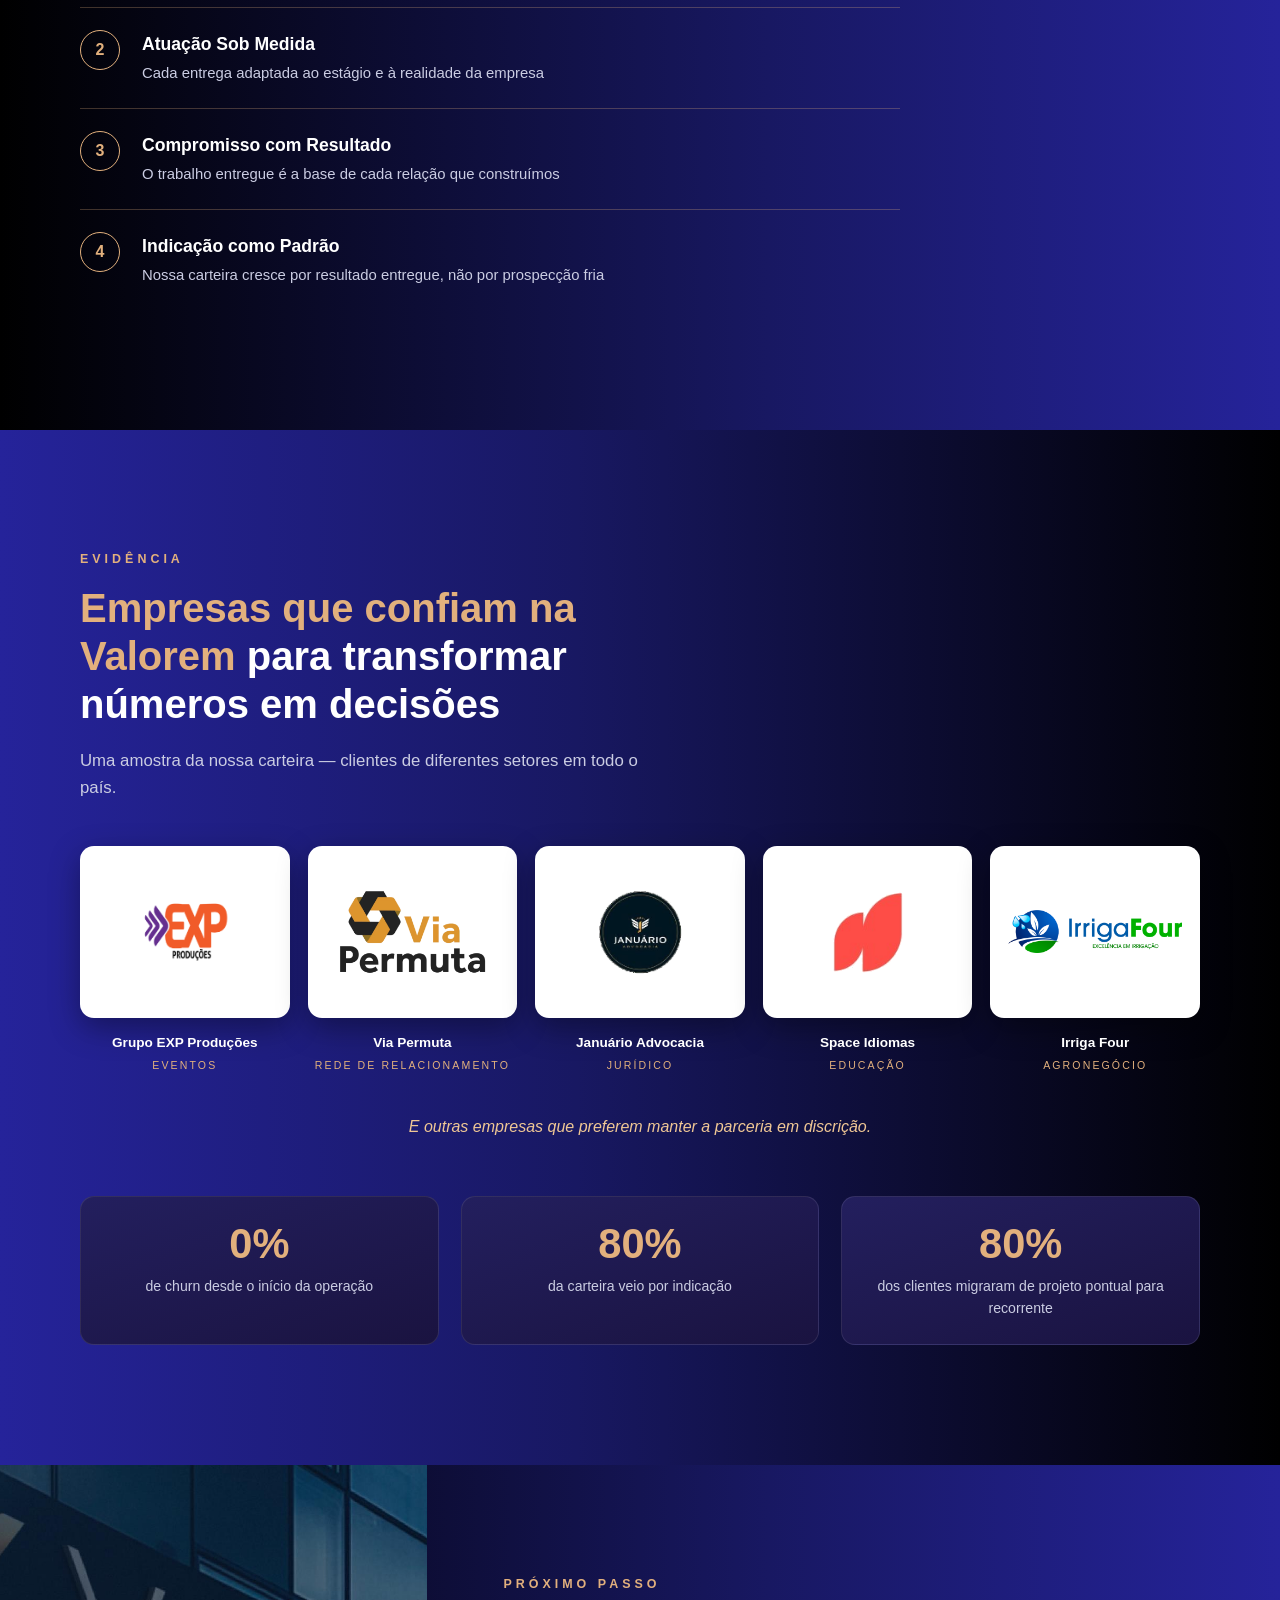
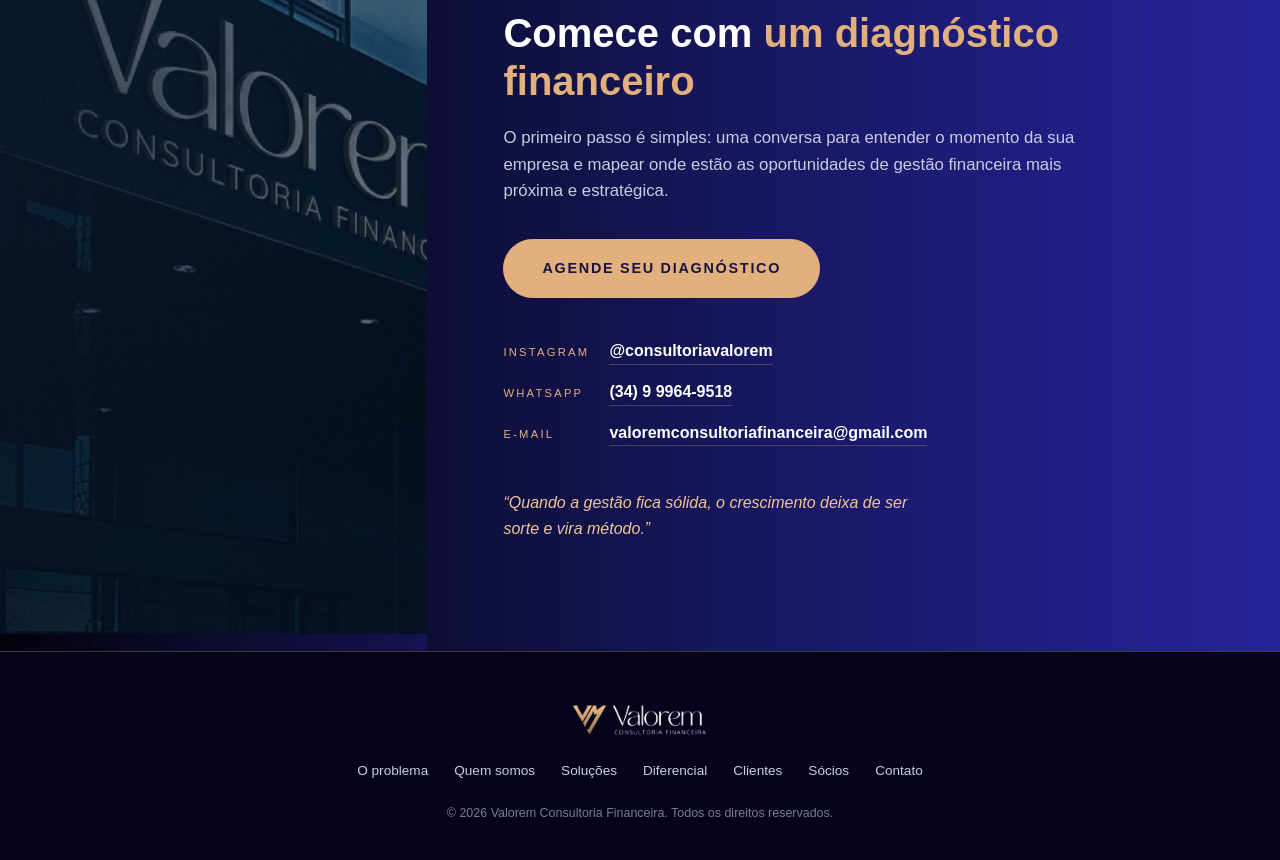
==== commit 55a4cf9a: "Add files via upload" ====
--- a/index.html
+++ b/index.html
@@ -26,6 +26,7 @@
       <a href="#solucoes">Soluções</a>
       <a href="#diferencial">Diferencial</a>
       <a href="#clientes">Clientes</a>
+      <a href="socios.html">Sócios</a>
       <a href="#contato" class="nav__cta btn btn--small" data-whatsapp>Fale conosco</a>
     </nav>
     <button class="menu-toggle" id="menu-toggle" aria-label="Abrir menu" aria-expanded="false" aria-controls="menu">
@@ -255,6 +256,7 @@
       <a href="#solucoes">Soluções</a>
       <a href="#diferencial">Diferencial</a>
       <a href="#clientes">Clientes</a>
+      <a href="socios.html">Sócios</a>
       <a href="#contato">Contato</a>
     </nav>
     <p class="footer__copy">© <span id="ano">2026</span> Valorem Consultoria Financeira. Todos os direitos reservados.</p>
--- a/css/style.css
+++ b/css/style.css
@@ -299,3 +299,39 @@
   .card { padding: 24px; }
   .hero__actions .btn { width: 100%; text-align: center; }
 }
+
+/* ===== PÁGINA DE SÓCIOS ===== */
+.page-head { padding: 140px 0 40px; background: linear-gradient(90deg, var(--bg-black) 0%, var(--bg-mid) 60%, #25239a 100%); }
+.page-head h1 { margin: 0 0 16px; font-size: clamp(2rem, 4.4vw, 3.1rem); line-height: 1.15; max-width: 22ch; }
+.page-head h1 em { font-style: normal; color: var(--gold); }
+.partners { padding: 40px 0 clamp(72px, 10vw, 120px); background: linear-gradient(90deg, var(--bg-black) 0%, var(--bg-mid) 60%, #25239a 100%); }
+.partner {
+  display: grid; grid-template-columns: 340px 1fr; gap: clamp(28px, 5vw, 64px);
+  background: linear-gradient(160deg, var(--card) 0%, var(--card-dark) 100%);
+  border: 1px solid var(--line); border-radius: 20px; padding: clamp(24px, 4vw, 48px);
+}
+.partner + .partner { margin-top: 32px; }
+.partner__photo { position: relative; }
+.partner__photo img { width: 100%; aspect-ratio: 1 / 1; object-fit: cover; border-radius: 16px; border: 2px solid var(--gold); }
+.partner__badge {
+  margin-top: 18px; padding: 18px 20px; border-radius: 14px; text-align: center;
+  background: rgba(226, 176, 125, 0.08); border: 1px solid var(--line);
+}
+.partner__badge strong { display: block; font-size: 2.2rem; color: var(--gold); line-height: 1.1; }
+.partner__badge span { font-size: 0.82rem; color: var(--muted); }
+.partner__role { margin: 0 0 6px; color: var(--gold); font-size: 0.78rem; font-weight: 700; letter-spacing: 0.3em; text-transform: uppercase; }
+.partner h2 { max-width: none; margin-bottom: 22px; }
+.partner__body p { color: var(--muted); margin: 0 0 16px; max-width: 68ch; }
+.tags { list-style: none; margin: 26px 0 0; padding: 0; display: flex; flex-wrap: wrap; gap: 10px; }
+.tags li { padding: 7px 14px; border-radius: 999px; font-size: 0.78rem; font-weight: 700; color: var(--gold-light); border: 1px solid var(--line); background: rgba(226, 176, 125, 0.07); }
+.edu { margin: 30px 0 0; padding-top: 24px; border-top: 1px solid var(--line); display: grid; gap: 10px; }
+.edu h3 { font-size: 0.75rem; letter-spacing: 0.2em; text-transform: uppercase; color: var(--gold); margin: 0; }
+.edu p { margin: 0; color: var(--text); font-size: 0.93rem; }
+.edu small { color: var(--muted); }
+.partner__actions { display: flex; flex-wrap: wrap; gap: 14px; margin-top: 30px; }
+@media (max-width: 860px) {
+  .partner { grid-template-columns: 1fr; }
+  .partner__photo { max-width: 320px; }
+}
+.partner__badge strong span { font-size: inherit; color: inherit; }
+@media (min-width: 861px) { .partner__photo { align-self: start; position: sticky; top: 96px; } }
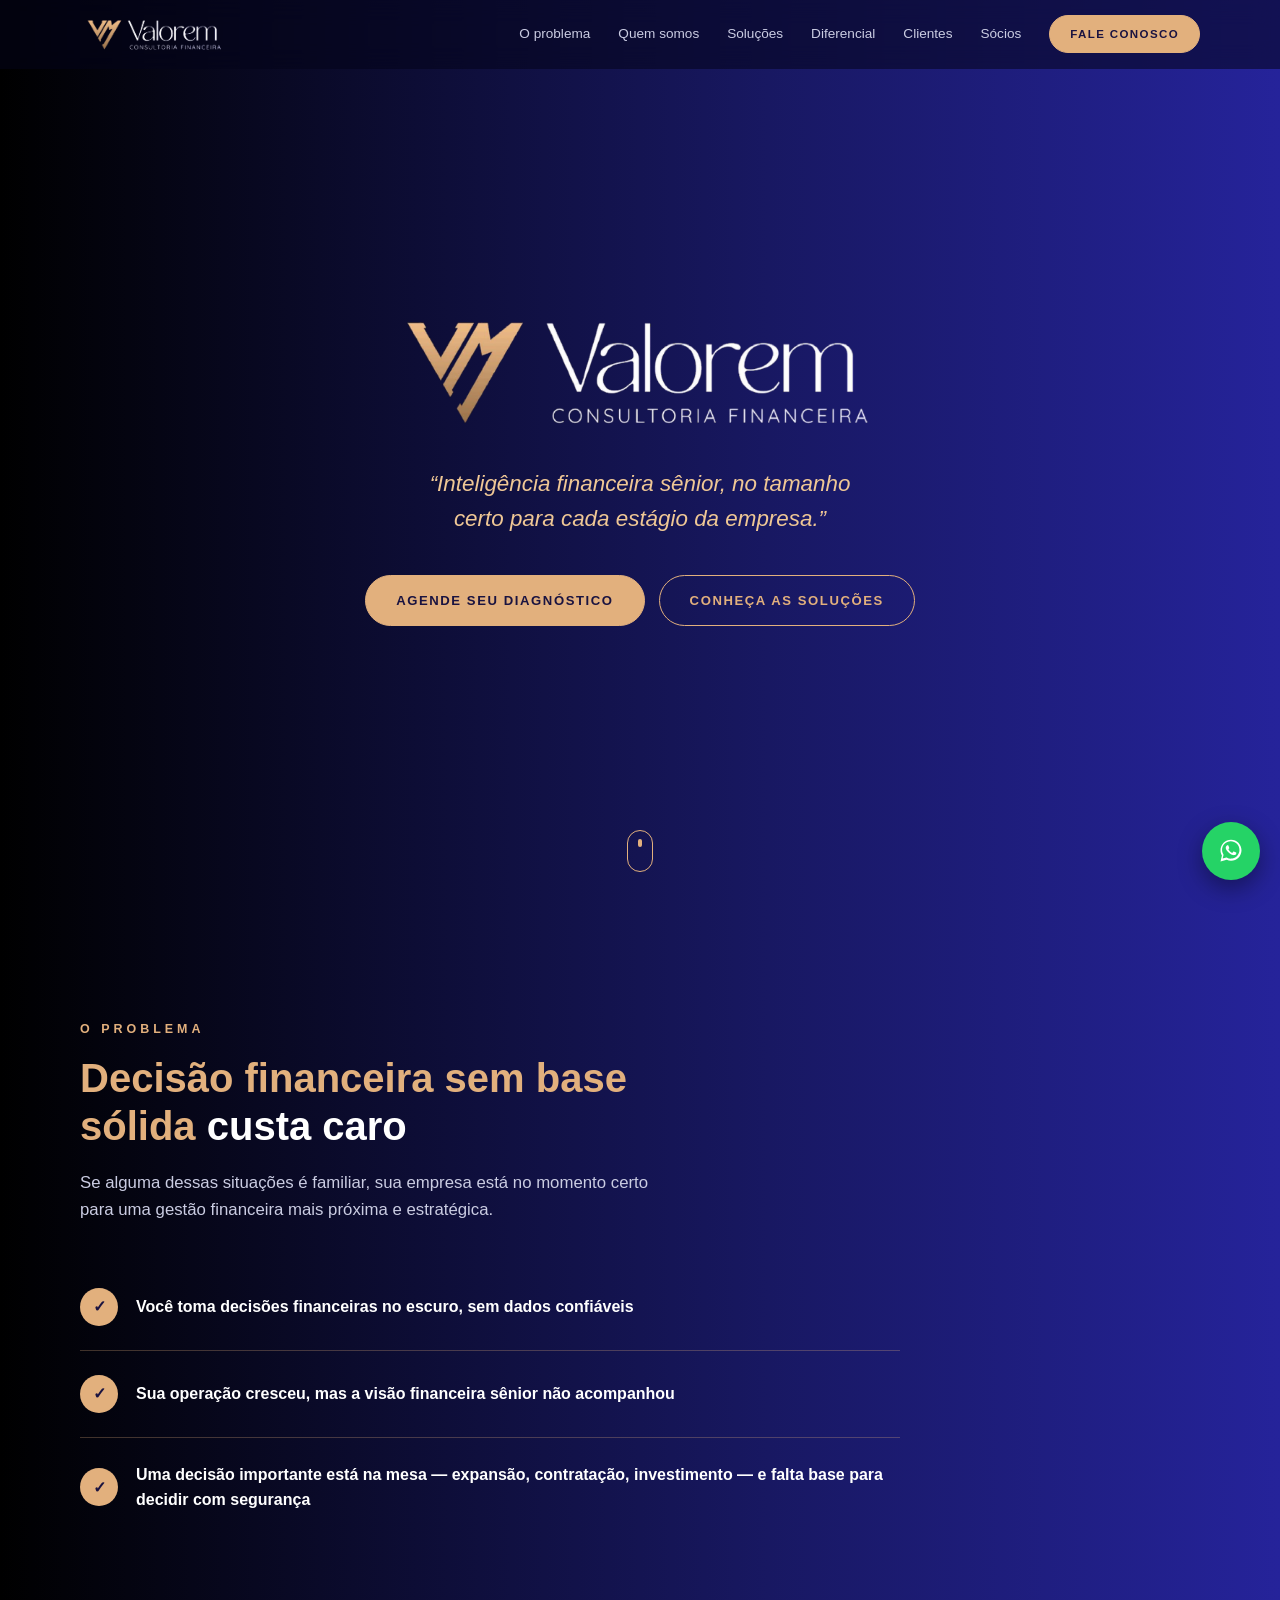
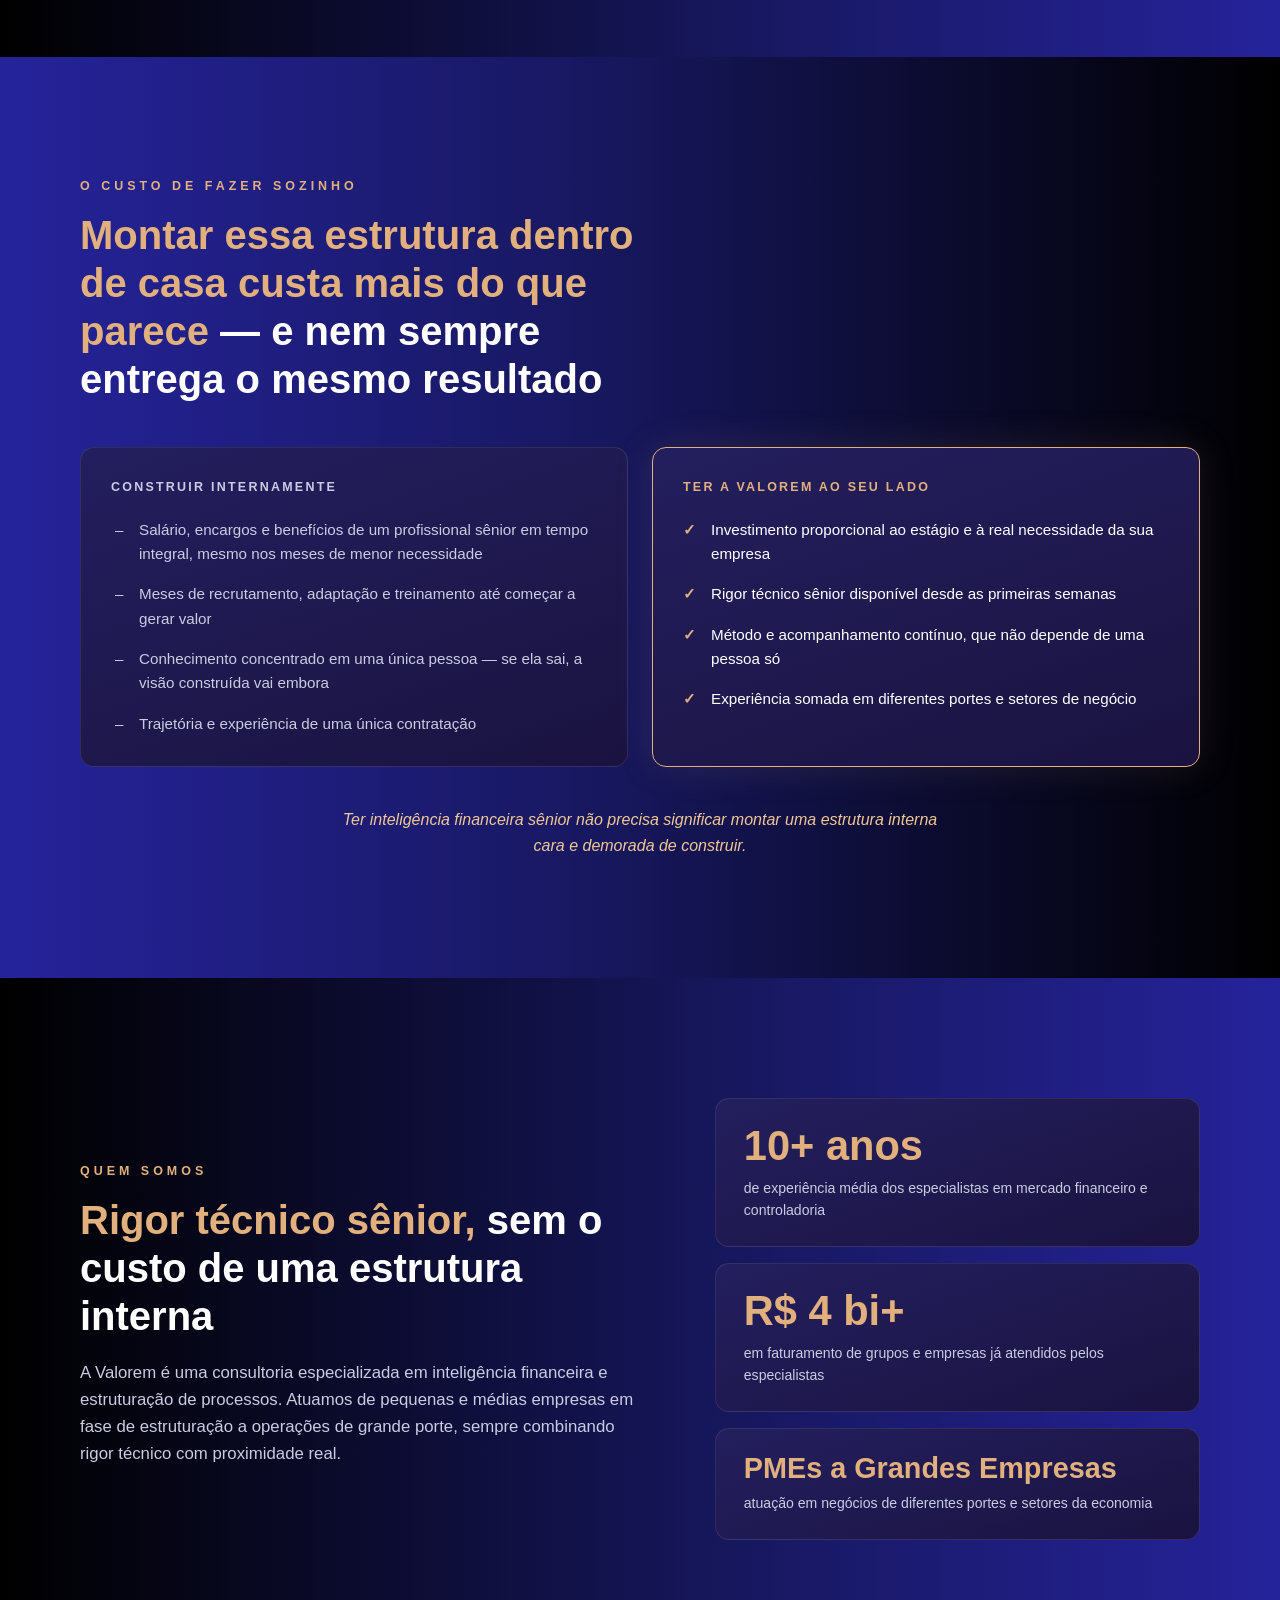
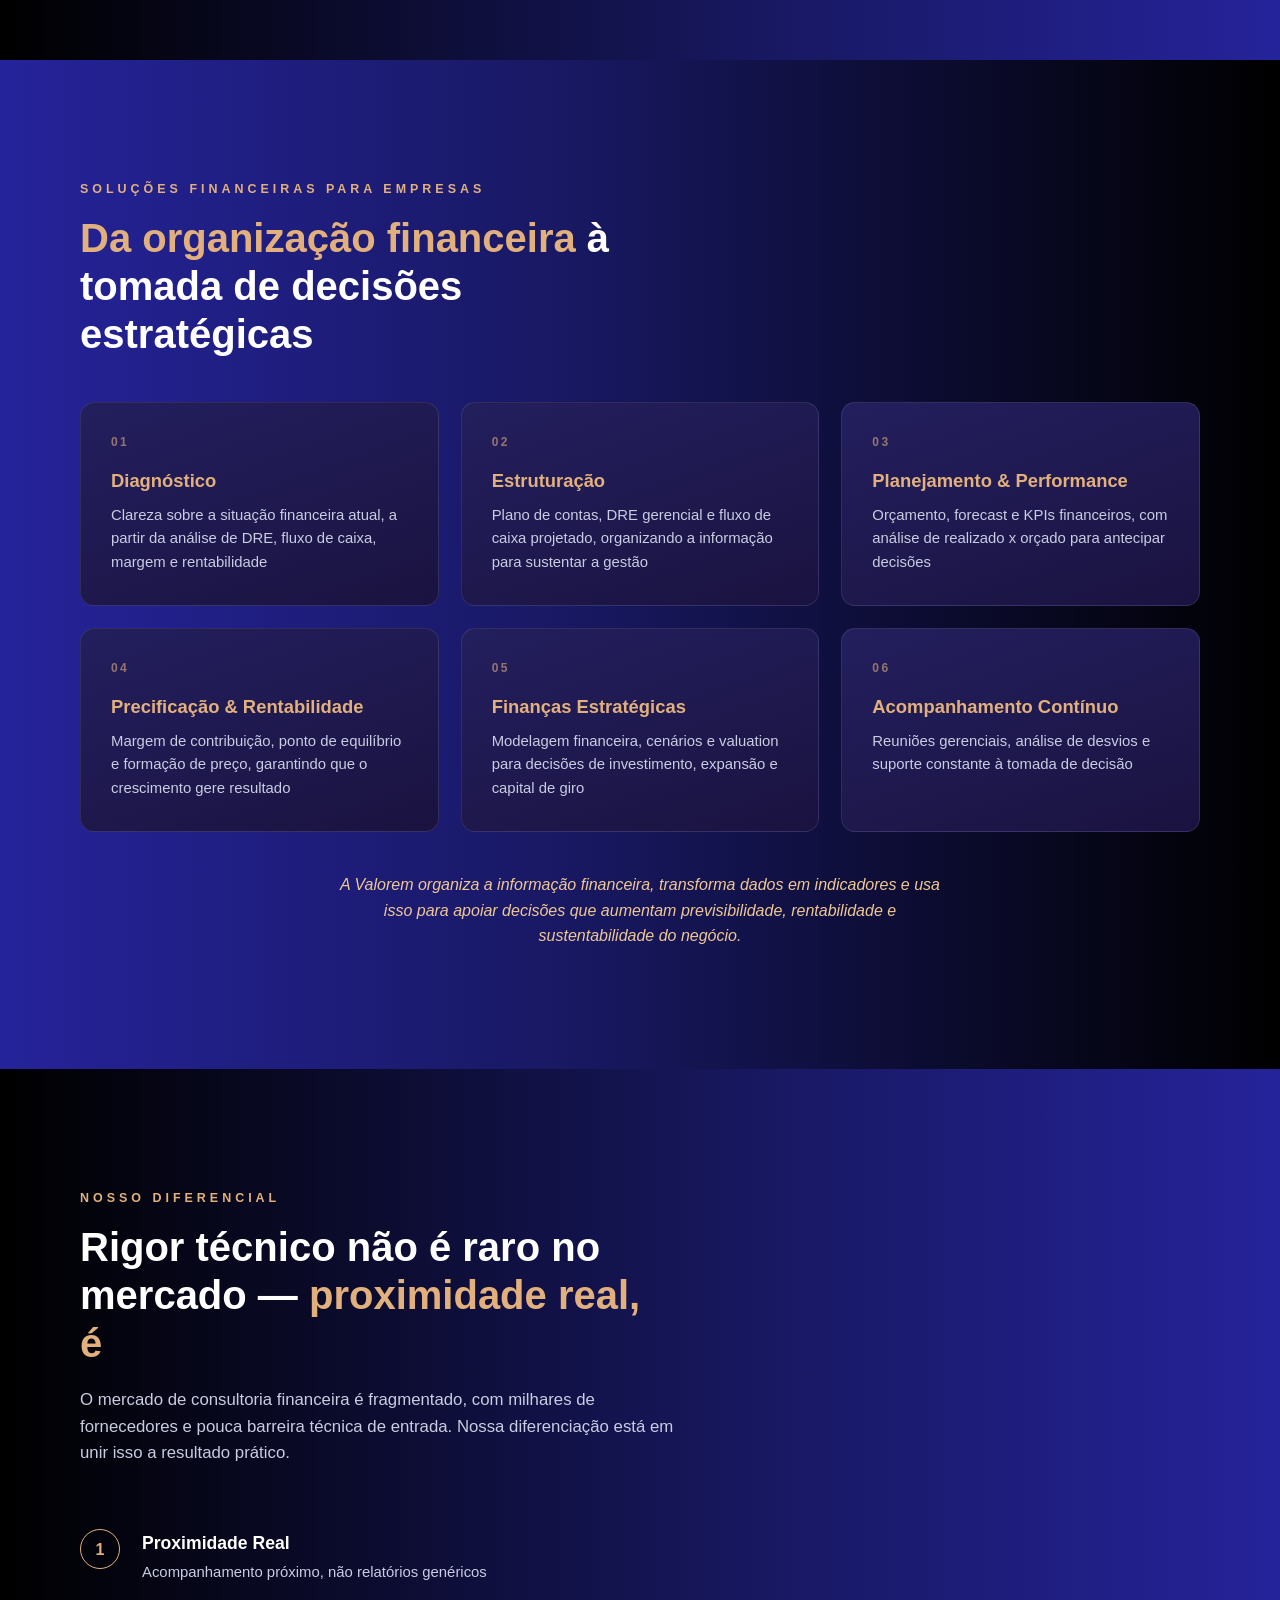
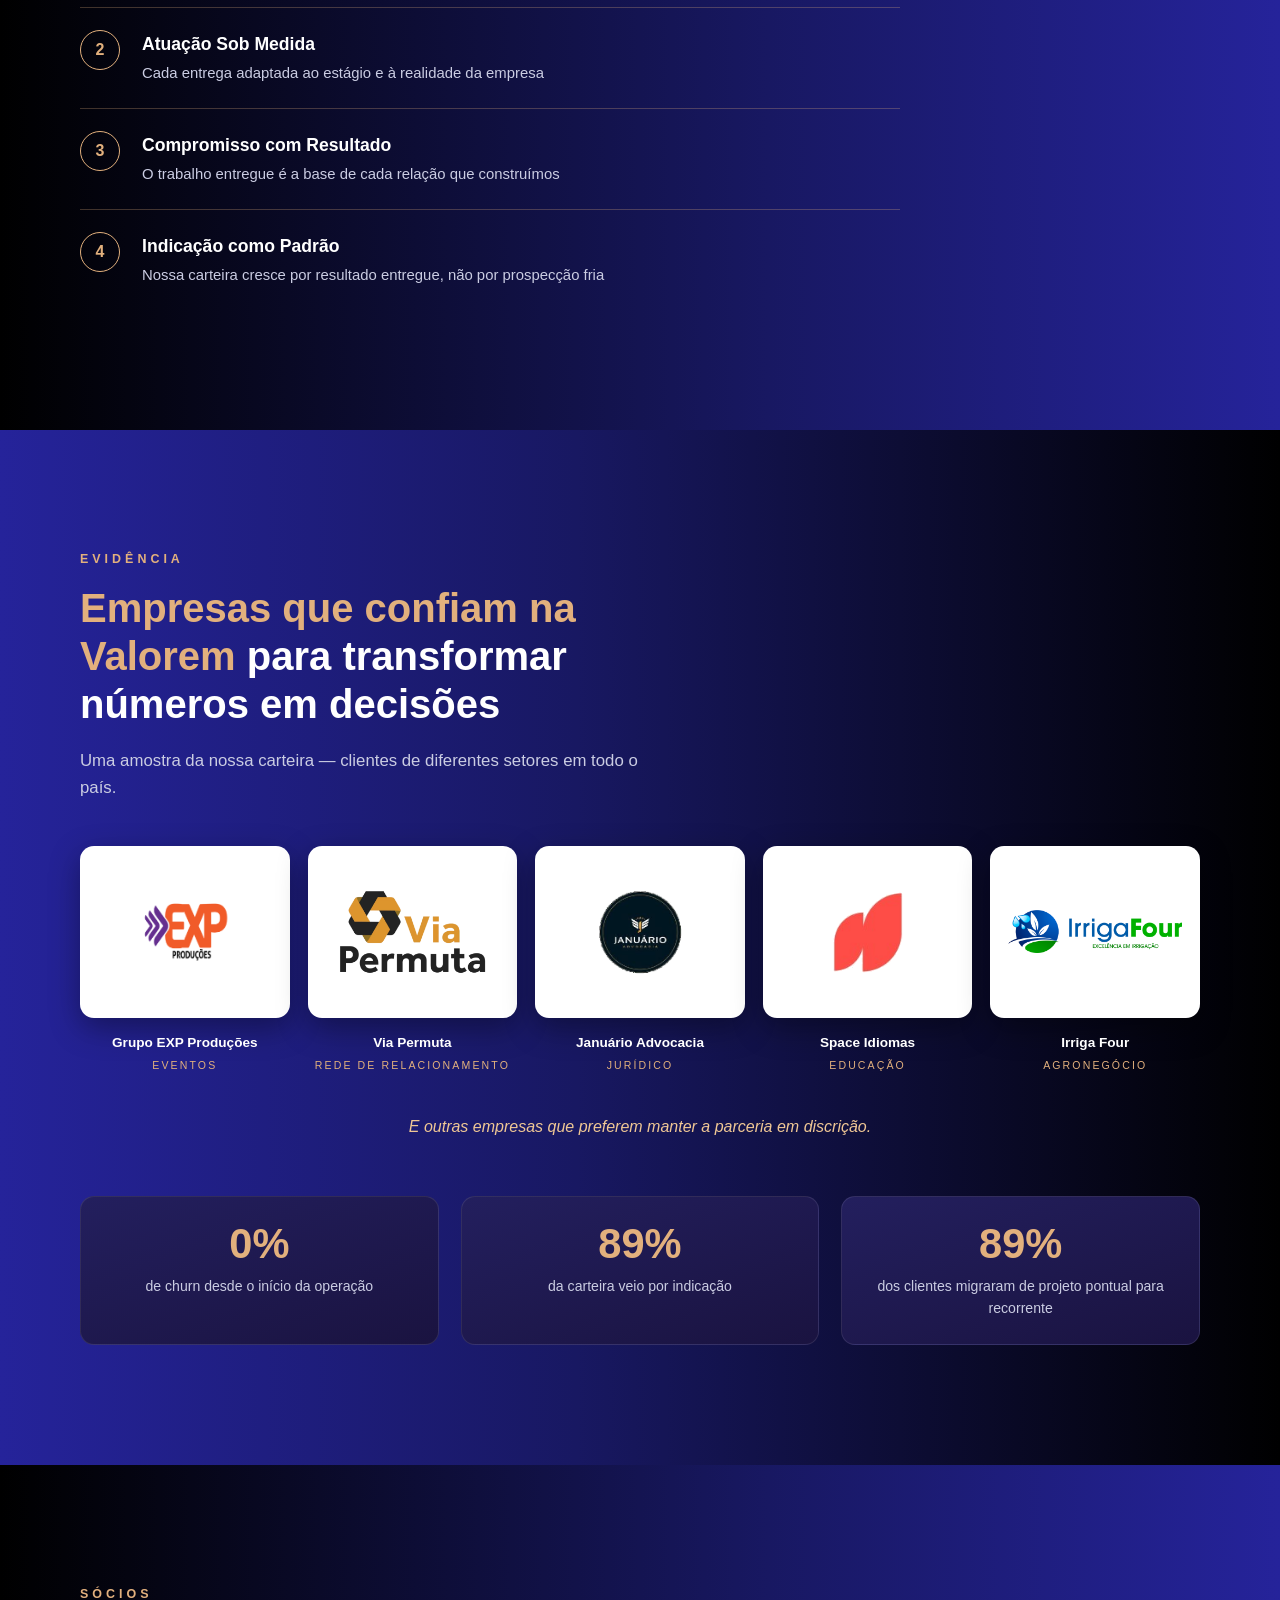
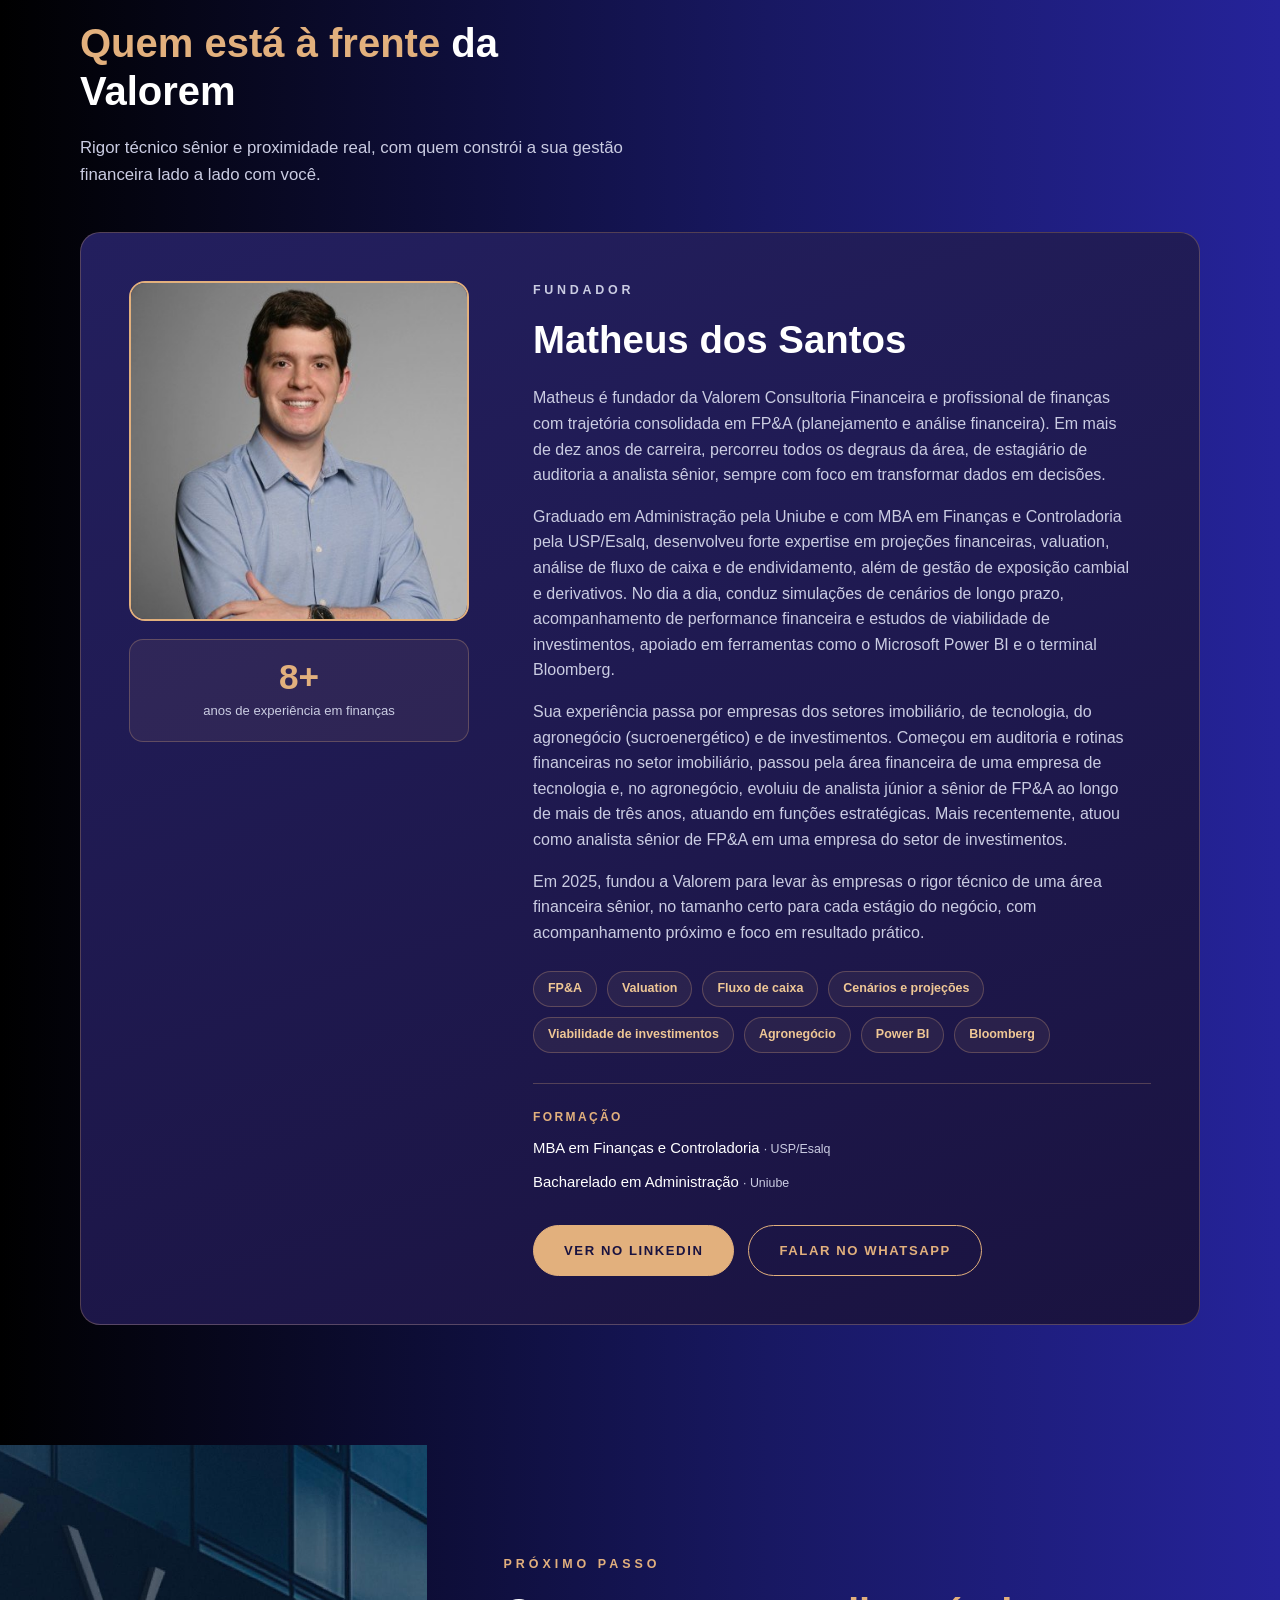
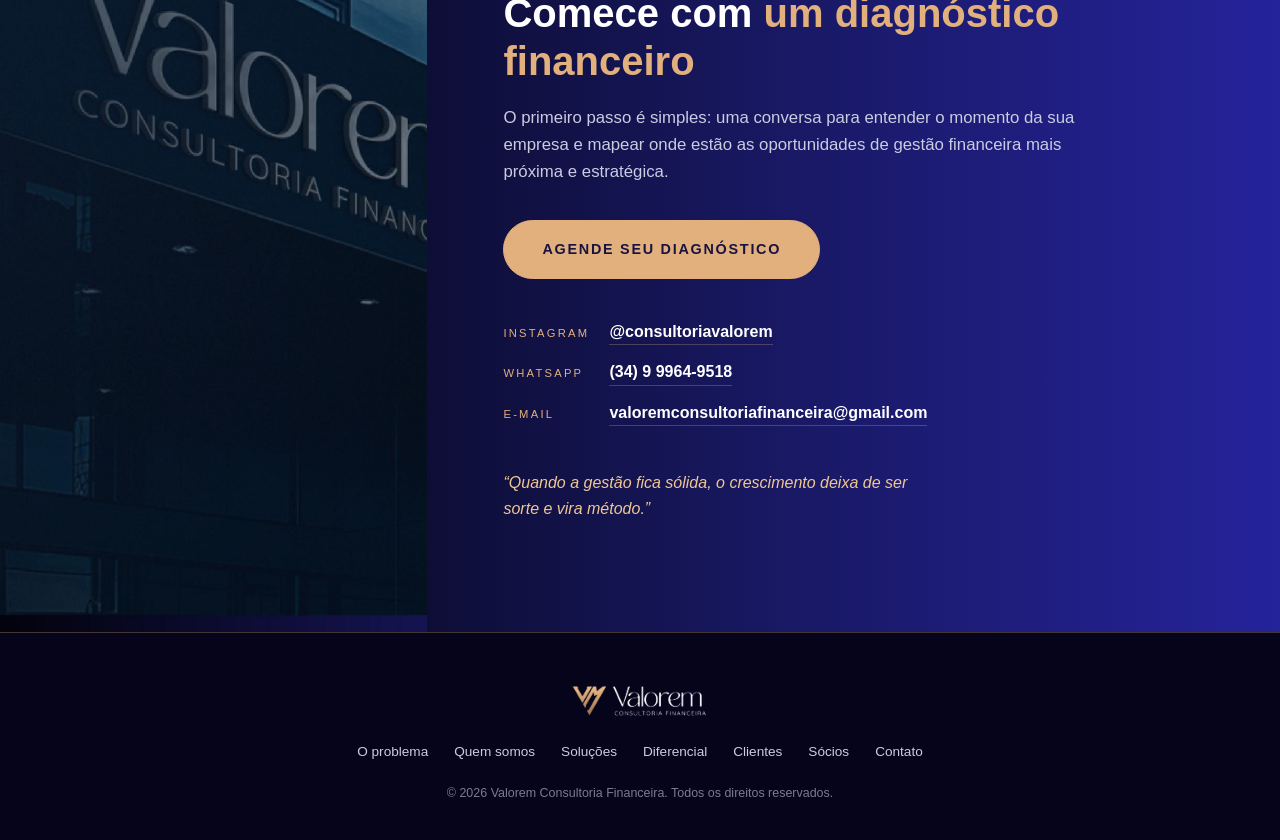
==== commit 2316b8ef: "Add files via upload" ====
--- a/index.html
+++ b/index.html
@@ -26,7 +26,7 @@
       <a href="#solucoes">Soluções</a>
       <a href="#diferencial">Diferencial</a>
       <a href="#clientes">Clientes</a>
-      <a href="socios.html">Sócios</a>
+      <a href="#socios">Sócios</a>
       <a href="#contato" class="nav__cta btn btn--small" data-whatsapp>Fale conosco</a>
     </nav>
     <button class="menu-toggle" id="menu-toggle" aria-label="Abrir menu" aria-expanded="false" aria-controls="menu">
@@ -222,6 +222,61 @@
         <span class="stat__value"><span data-count="100" data-suffix="%">100%</span></span>
         <p>dos clientes migraram de projeto pontual para recorrente</p>
       </div>
+    </div>
+  </div>
+</section>
+
+<!-- ============ SÓCIOS ============ -->
+<section class="section" id="socios">
+  <div class="container">
+    <p class="eyebrow reveal">Sócios</p>
+    <h2 class="reveal"><em>Quem está à frente</em> da Valorem</h2>
+    <p class="lead reveal">Rigor técnico sênior e proximidade real, com quem constrói a sua gestão financeira lado a lado com você.</p>
+    <div class="partners-list">
+      <article class="partner reveal">
+        <div class="partner__photo">
+          <img src="img/matheus-santos.jpg" alt="Foto de Matheus dos Santos, fundador da Valorem" width="400" height="400">
+          <div class="partner__badge">
+            <strong><span data-count="10" data-suffix="+">10+</span></strong>
+            <span>anos de experiência em finanças</span>
+          </div>
+        </div>
+
+        <div class="partner__body">
+          <p class="partner__role">Fundador</p>
+          <h3>Matheus dos Santos</h3>
+
+          <p>Matheus é fundador da Valorem Consultoria Financeira e profissional de finanças com trajetória consolidada em FP&amp;A (planejamento e análise financeira). Em mais de dez anos de carreira, percorreu todos os degraus da área, de estagiário de auditoria a analista sênior, sempre com foco em transformar dados em decisões.</p>
+
+          <p>Graduado em Administração pela Uniube e com MBA em Finanças e Controladoria pela USP/Esalq, desenvolveu forte expertise em projeções financeiras, valuation, análise de fluxo de caixa e de endividamento, além de gestão de exposição cambial e derivativos. No dia a dia, conduz simulações de cenários de longo prazo, acompanhamento de performance financeira e estudos de viabilidade de investimentos, apoiado em ferramentas como o Microsoft Power BI e o terminal Bloomberg.</p>
+
+          <p>Sua experiência passa por empresas dos setores imobiliário, de tecnologia, do agronegócio (sucroenergético) e de investimentos. Começou em auditoria e rotinas financeiras no setor imobiliário, passou pela área financeira de uma empresa de tecnologia e, no agronegócio, evoluiu de analista júnior a sênior de FP&amp;A ao longo de mais de três anos, atuando em funções estratégicas. Mais recentemente, atuou como analista sênior de FP&amp;A em uma empresa do setor de investimentos.</p>
+
+          <p>Em 2025, fundou a Valorem para levar às empresas o rigor técnico de uma área financeira sênior, no tamanho certo para cada estágio do negócio, com acompanhamento próximo e foco em resultado prático.</p>
+
+          <ul class="tags" aria-label="Especialidades">
+            <li>FP&amp;A</li>
+            <li>Valuation</li>
+            <li>Fluxo de caixa</li>
+            <li>Cenários e projeções</li>
+            <li>Viabilidade de investimentos</li>
+            <li>Agronegócio</li>
+            <li>Power BI</li>
+            <li>Bloomberg</li>
+          </ul>
+
+          <div class="edu">
+            <h3>Formação</h3>
+            <p>MBA em Finanças e Controladoria <small>· USP/Esalq</small></p>
+            <p>Bacharelado em Administração <small>· Uniube</small></p>
+          </div>
+
+          <div class="partner__actions">
+            <a class="btn" href="https://www.linkedin.com/in/matheus-dos-santos-gon%C3%A7alves-66a006151/" target="_blank" rel="noopener">Ver no LinkedIn</a>
+            <a class="btn btn--ghost" href="#" data-whatsapp>Falar no WhatsApp</a>
+          </div>
+        </div>
+      </article>
     </div>
   </div>
 </section>
@@ -256,7 +311,7 @@
       <a href="#solucoes">Soluções</a>
       <a href="#diferencial">Diferencial</a>
       <a href="#clientes">Clientes</a>
-      <a href="socios.html">Sócios</a>
+      <a href="#socios">Sócios</a>
       <a href="#contato">Contato</a>
     </nav>
     <p class="footer__copy">© <span id="ano">2026</span> Valorem Consultoria Financeira. Todos os direitos reservados.</p>
--- a/css/style.css
+++ b/css/style.css
@@ -335,3 +335,7 @@
 }
 .partner__badge strong span { font-size: inherit; color: inherit; }
 @media (min-width: 861px) { .partner__photo { align-self: start; position: sticky; top: 96px; } }
+
+/* Sócios dentro da página inicial */
+.partners-list { margin-top: 44px; }
+.partner__body > h3 { font-size: clamp(1.7rem, 3.4vw, 2.4rem); line-height: 1.2; margin: 0 0 22px; }
